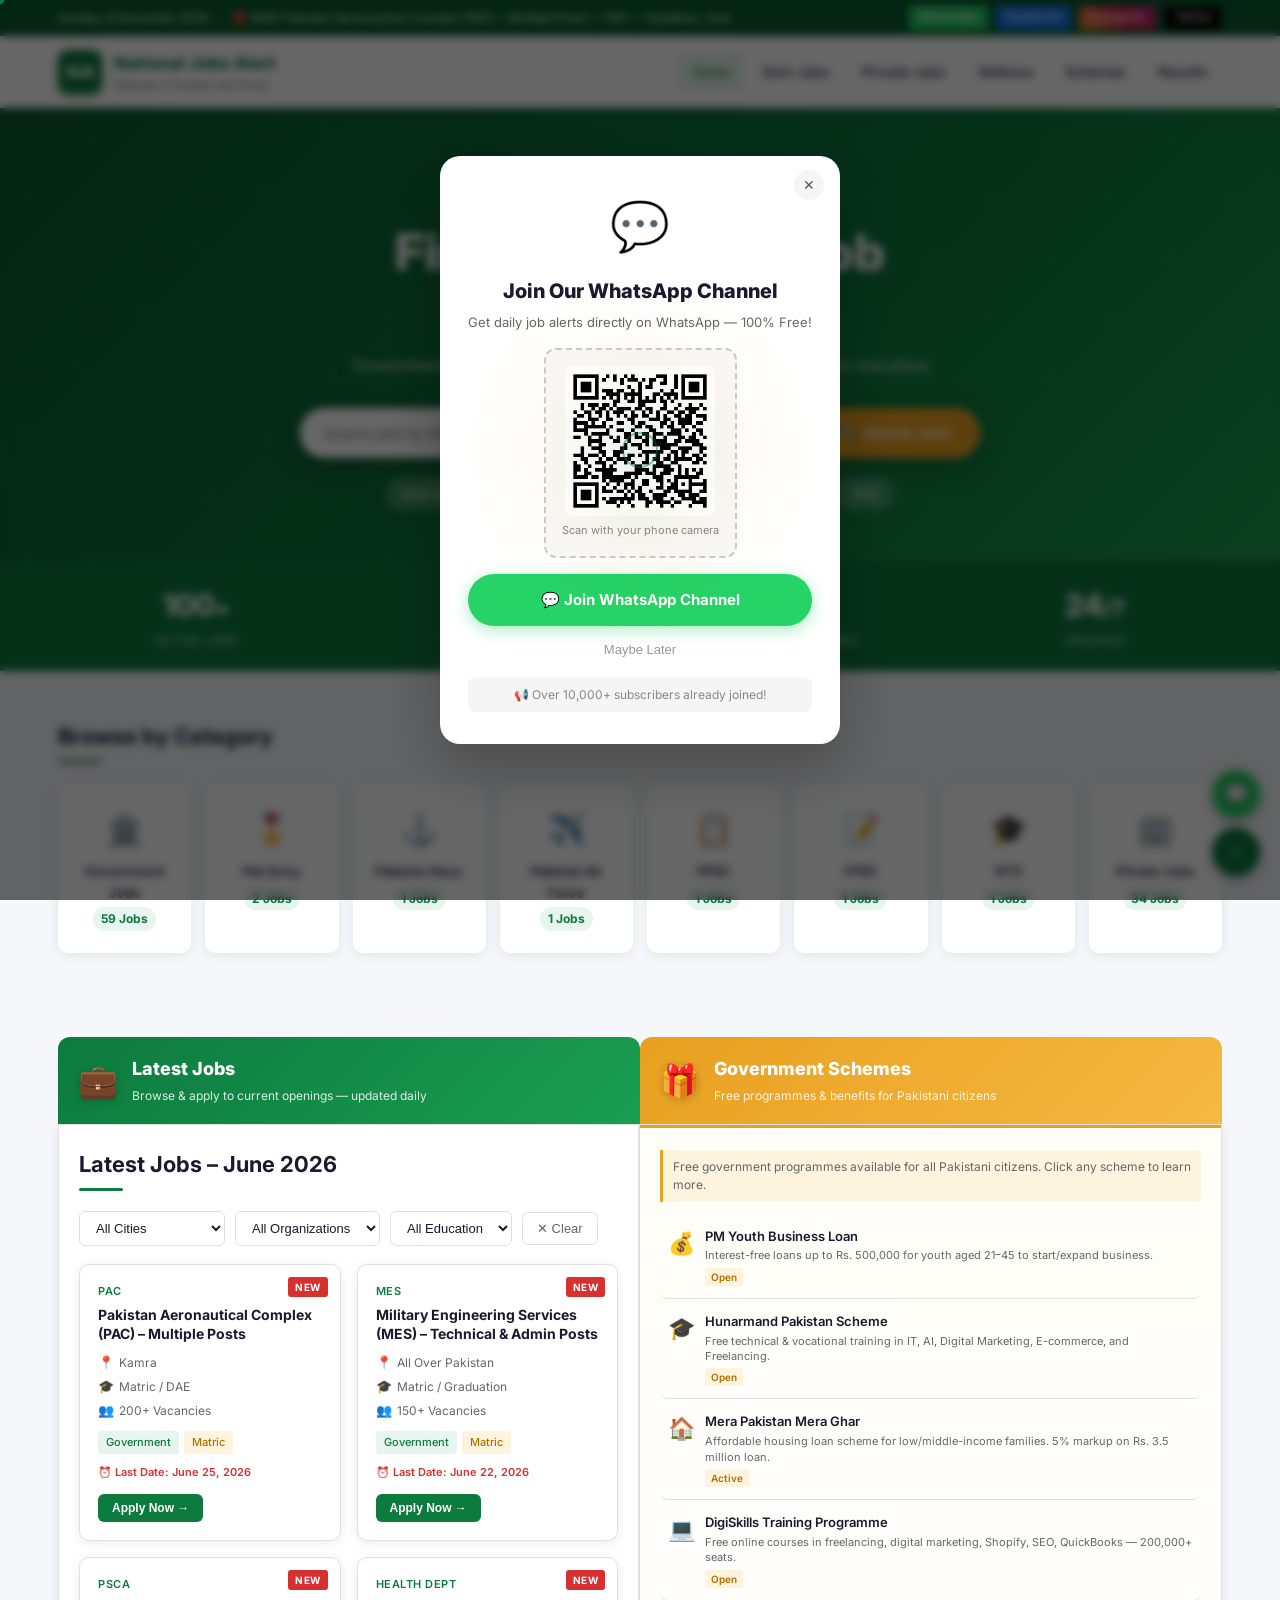
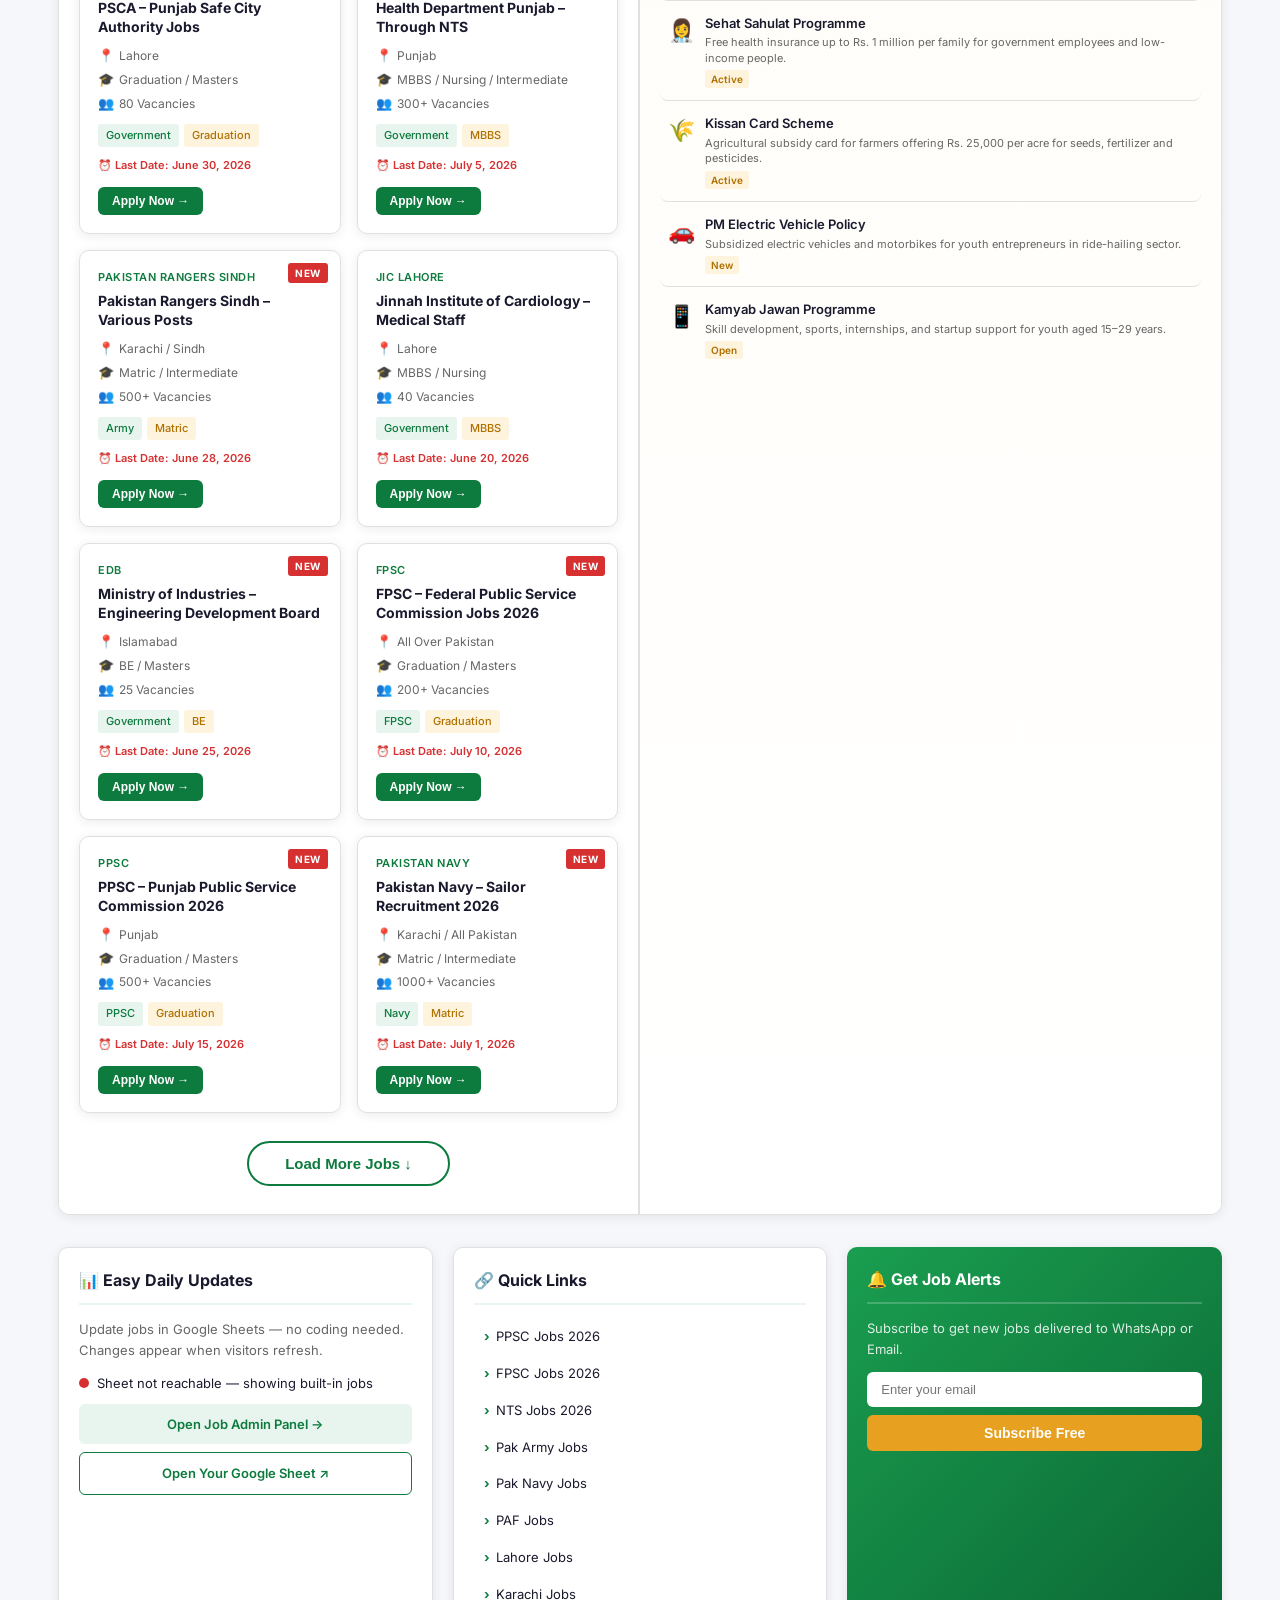
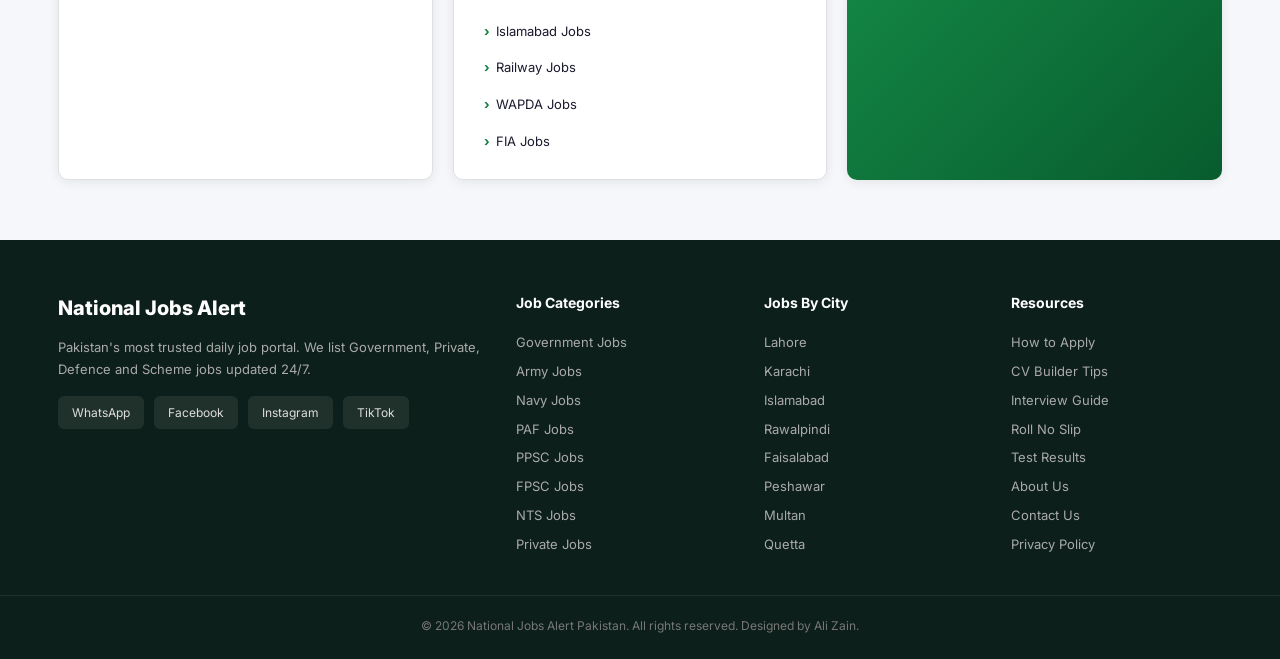
==== index.html @ c1673d66 "Add files via upload" ====
<!DOCTYPE html>
<html lang="en">
<head>
<meta charset="UTF-8">
<meta name="viewport" content="width=device-width, initial-scale=1.0">
<title>National Jobs Alert – Latest Govt & Private Jobs in Pakistan 2026</title>
<meta name="description" content="National Jobs Alert – Pakistan's trusted source for latest Government, Private, Army, Navy, PPSC, FPSC, NTS jobs updated daily.">
<link href="https://fonts.googleapis.com/css2?family=Inter:wght@300;400;500;600;700;800&family=Noto+Nastaliq+Urdu&display=swap" rel="stylesheet">
<link rel="stylesheet" href="style.css">
</head>
<body>

<!-- MOUSE TRACKING EFFECTS -->
<div class="cursor-glow" id="cursorGlow"></div>
<div class="cursor-ring" id="cursorRing"></div>
<div class="cursor-dot" id="cursorDot"></div>

<!-- WHATSAPP WELCOME POPUP (shown on every page load) -->
<div class="wa-popup-overlay" id="waPopupOverlay">
  <div class="wa-popup" id="waPopup">
    <button class="wa-popup-close" onclick="closeWaPopup()">✕</button>
    <div class="wa-popup-header">
      <div class="wa-popup-icon">💬</div>
      <h3>Join Our WhatsApp Channel</h3>
      <p>Get daily job alerts directly on WhatsApp — 100% Free!</p>
    </div>
    <div class="wa-popup-qr">
      <!-- QR code image — replace src with your actual QR code image -->
      <div class="qr-placeholder">
        <div class="qr-inner">
          <img src="your-qr-code.png" width="150" height="150" alt="WhatsApp QR Code" style="border-radius:8px;">
          <p class="qr-hint">Scan with your phone camera</p>
        </div>
      </div>
    </div>
    <div class="wa-popup-actions">
      <a href="https://whatsapp.com/channel/0029Vb8PW9dEVccDqgGfDg2w" target="_blank" rel="noopener" class="wa-join-btn">
        💬 Join WhatsApp Channel
      </a>
      <button class="wa-later-btn" onclick="closeWaPopup()">Maybe Later</button>
    </div>
    <div class="wa-popup-note">📢 Over 10,000+ subscribers already joined!</div>
  </div>
</div>

<!-- TOP BAR -->
<div class="topbar">
  <div class="container topbar-inner">
    <div class="topbar-left">
      <span id="live-date"></span>
      <span class="divider">|</span>
      <span class="ticker-wrap"><span class="ticker" id="ticker">Loading latest jobs...</span></span>
    </div>
    <div class="topbar-right">
      <a href="https://whatsapp.com/channel/0029Vb8PW9dEVccDqgGfDg2w" target="_blank" rel="noopener" class="social-btn whatsapp">WhatsApp</a>
      <a href="https://facebook.com/yourpagename" target="_blank" rel="noopener" class="social-btn facebook">Facebook</a>
      <a href="https://www.instagram.com/national_jobs_alert?igsh=cDI0bWF1amVzeXU1" target="_blank" rel="noopener" class="social-btn instagram">Instagram</a>
      <a href="https://tiktok.com/@yourusername" target="_blank" rel="noopener" class="social-btn tiktok">TikTok</a>
    </div>
  </div>
</div>

<!-- HEADER -->
<header class="header">
  <div class="container header-inner">
    <a href="index.html" class="logo">
      <div class="logo-icon">NJA</div>
      <div class="logo-text">
        <span class="logo-main">National Jobs Alert</span>
        <span class="logo-sub">Pakistan's Trusted Job Portal</span>
      </div>
    </a>
    <button class="mobile-menu-btn" id="menuToggle" aria-label="Toggle menu">&#9776;</button>
    <nav class="nav" id="mainNav">
      <a href="index.html" class="nav-link active">Home</a>
      <a href="#govt" class="nav-link" onclick="filterCat('Government');return false;">Govt Jobs</a>
      <a href="#private" class="nav-link" onclick="filterCat('Private');return false;">Private Jobs</a>
      <a href="#defense" class="nav-link" onclick="filterCat('Army');return false;">Defence</a>
      <a href="#schemes" class="nav-link">Schemes</a>
      <a href="#results" class="nav-link">Results</a>
    </nav>
  </div>
</header>

<!-- HERO SEARCH -->
<section class="hero">
  <div class="hero-bg"></div>
  <div class="hero-particles" id="heroParticles"></div>
  <div class="container hero-inner">
    <div class="hero-badge">🔴 LIVE — Jobs Updated Daily</div>
    <h1 class="hero-title">Find Your Dream Job<br><span>in Pakistan</span></h1>
    <p class="hero-subtitle">Government • Private • Army • Navy • PPSC • FPSC • NTS — All in one place</p>
    <div class="search-box">
      <input type="text" id="searchInput" placeholder="Search jobs by title, city, organization…" autocomplete="off">
      <button class="search-btn" onclick="doSearch()">🔍 Search Jobs</button>
    </div>
    <div class="quick-tags">
      <span onclick="filterTag('Government')">Govt Jobs</span>
      <span onclick="filterTag('Army')">Pak Army</span>
      <span onclick="filterTag('Navy')">Pakistan Navy</span>
      <span onclick="filterTag('PPSC')">PPSC</span>
      <span onclick="filterTag('FPSC')">FPSC</span>
      <span onclick="filterTag('NTS')">NTS</span>
    </div>
  </div>
</section>

<!-- STATS BAR -->
<div class="stats-bar">
  <div class="container stats-inner">
    <div class="stat-item">
      <span class="stat-number" data-stat-key="jobs" data-target="100">0</span><span>+</span>
      <span class="stat-label">Active Jobs</span>
    </div>
    <div class="stat-item">
      <span class="stat-number" data-stat-key="orgs" data-target="50">0</span><span>+</span>
      <span class="stat-label">Organizations</span>
    </div>
    <div class="stat-item">
      <span class="stat-number" data-stat-key="cities" data-target="35">0</span><span>+</span>
      <span class="stat-label">Cities Covered</span>
    </div>
    <div class="stat-item">
      <span class="stat-number" data-stat-key="hours" data-target="24">0</span><span>/7</span>
      <span class="stat-label">Updated</span>
    </div>
  </div>
</div>

<!-- CATEGORY QUICK-LINKS -->
<section class="categories-section">
  <div class="container">
    <h2 class="section-title">Browse by Category</h2>
    <div class="categories-grid">
      <div class="cat-card" onclick="filterCat('Government')">
        <div class="cat-icon">🏛️</div>
        <div class="cat-name">Government Jobs</div>
        <div class="cat-count" id="cnt-Government">–</div>
      </div>
      <div class="cat-card" onclick="filterCat('Army')">
        <div class="cat-icon">🎖️</div>
        <div class="cat-name">Pak Army</div>
        <div class="cat-count" id="cnt-Army">–</div>
      </div>
      <div class="cat-card" onclick="filterCat('Navy')">
        <div class="cat-icon">⚓</div>
        <div class="cat-name">Pakistan Navy</div>
        <div class="cat-count" id="cnt-Navy">–</div>
      </div>
      <div class="cat-card" onclick="filterCat('PAF')">
        <div class="cat-icon">✈️</div>
        <div class="cat-name">Pakistan Air Force</div>
        <div class="cat-count" id="cnt-PAF">–</div>
      </div>
      <div class="cat-card" onclick="filterCat('PPSC')">
        <div class="cat-icon">📋</div>
        <div class="cat-name">PPSC</div>
        <div class="cat-count" id="cnt-PPSC">–</div>
      </div>
      <div class="cat-card" onclick="filterCat('FPSC')">
        <div class="cat-icon">📝</div>
        <div class="cat-name">FPSC</div>
        <div class="cat-count" id="cnt-FPSC">–</div>
      </div>
      <div class="cat-card" onclick="filterCat('NTS')">
        <div class="cat-icon">🎓</div>
        <div class="cat-name">NTS</div>
        <div class="cat-count" id="cnt-NTS">–</div>
      </div>
      <div class="cat-card" onclick="filterCat('Private')">
        <div class="cat-icon">🏢</div>
        <div class="cat-name">Private Jobs</div>
        <div class="cat-count" id="cnt-Private">–</div>
      </div>
    </div>
  </div>
</section>

<!-- ========================================================
     MAIN TWO-COLUMN SECTION: JOBS (left) + SCHEMES (right)
     ======================================================== -->
<main class="main-content">
  <div class="container">

    <!-- SECTION LABELS ROW -->
    <div class="dual-section-header">
      <div class="dual-section-label jobs-label">
        <span class="dual-label-icon">💼</span>
        <div>
          <h2 class="dual-label-title">Latest Jobs</h2>
          <p class="dual-label-sub">Browse & apply to current openings — updated daily</p>
        </div>
      </div>
      <div class="dual-section-label schemes-label">
        <span class="dual-label-icon">🎁</span>
        <div>
          <h2 class="dual-label-title">Government Schemes</h2>
          <p class="dual-label-sub">Free programmes & benefits for Pakistani citizens</p>
        </div>
      </div>
    </div>

    <!-- TWO EQUAL HALVES: JOBS (left) + SCHEMES (right) -->
    <div class="main-grid split-layout">

      <!-- LEFT HALF: JOBS -->
      <div class="split-panel jobs-panel">
        <div class="section-header">
          <h2 class="section-title" id="jobsHeading">Latest Jobs – June 2026</h2>
          <div class="filter-row">
            <select id="filterCity" onchange="applyFilters()">
              <option value="">All Cities</option>
              <option>Lahore</option><option>Islamabad</option><option>Karachi</option>
              <option>Rawalpindi</option><option>Faisalabad</option><option>Peshawar</option>
              <option>Multan</option><option>Quetta</option><option>Sialkot</option>
              <option>All Over Pakistan</option>
            </select>
            <select id="filterOrg" onchange="applyFilters()">
              <option value="">All Organizations</option>
              <option>Government</option><option>Army</option><option>Navy</option>
              <option>PAF</option><option>PPSC</option><option>FPSC</option>
              <option>NTS</option><option>Private</option>
            </select>
            <select id="filterEdu" onchange="applyFilters()">
              <option value="">All Education</option>
              <option>Matric</option><option>Intermediate</option>
              <option>Graduation</option><option>Masters</option>
            </select>
            <button class="clear-btn" onclick="clearFilters()">✕ Clear</button>
          </div>
        </div>
        <div class="jobs-grid jobs-grid-split" id="jobsGrid"></div>
        <div class="no-results" id="noResults" style="display:none">
          <div class="no-results-icon">🔍</div>
          <h3>No jobs found</h3>
          <p>Try different keywords or clear the filters.</p>
          <button onclick="clearFilters()">Clear Filters</button>
        </div>
        <div class="load-more-wrap" id="loadMoreWrap">
          <button class="load-more-btn" onclick="loadMore()">Load More Jobs ↓</button>
        </div>
      </div>

      <!-- RIGHT HALF: SCHEMES -->
      <div class="split-panel schemes-panel" id="schemes">
        <div class="schemes-panel-inner">
          <p class="schemes-intro">Free government programmes available for all Pakistani citizens. Click any scheme to learn more.</p>
          <div class="schemes-list schemes-list-full" id="schemesList"></div>
        </div>
      </div>
    </div>

    <!-- EXTRA INFO ROW — nothing removed from original page -->
    <div class="extras-row">
      <div class="sidebar-card sheets-card">
        <h3 class="sidebar-title">📊 Easy Daily Updates</h3>
        <p class="extras-text">Update jobs in Google Sheets — no coding needed. Changes appear when visitors refresh.</p>
        <div class="sheets-status">
          <span class="status-dot" id="statusDot"></span>
          <span id="statusText">Checking connection...</span>
        </div>
        <a href="admin.html" class="sheets-btn" style="margin-bottom:8px;">Open Job Admin Panel →</a>
        <a href="https://docs.google.com/spreadsheets/d/1o7r2FVF5pvXFKKXa82yJKPZ7KyxcMCgMMtm86RR70hA/edit" class="sheets-btn" id="sheetsLink" target="_blank" rel="noopener" style="background:#fff;border:1px solid #0d7a3e;">Open Your Google Sheet ↗</a>
      </div>

      <div class="sidebar-card">
        <h3 class="sidebar-title">🔗 Quick Links</h3>
        <div class="quick-links-list">
          <a href="#" onclick="filterCat('PPSC');return false;">PPSC Jobs 2026</a>
          <a href="#" onclick="filterCat('FPSC');return false;">FPSC Jobs 2026</a>
          <a href="#" onclick="filterCat('NTS');return false;">NTS Jobs 2026</a>
          <a href="#" onclick="filterCat('Army');return false;">Pak Army Jobs</a>
          <a href="#" onclick="filterCat('Navy');return false;">Pak Navy Jobs</a>
          <a href="#" onclick="filterCat('PAF');return false;">PAF Jobs</a>
          <a href="#" onclick="filterTag('Lahore');return false;">Lahore Jobs</a>
          <a href="#" onclick="filterTag('Karachi');return false;">Karachi Jobs</a>
          <a href="#" onclick="filterTag('Islamabad');return false;">Islamabad Jobs</a>
          <a href="#" onclick="filterTag('Railway');return false;">Railway Jobs</a>
          <a href="#" onclick="filterTag('WAPDA');return false;">WAPDA Jobs</a>
          <a href="#" onclick="filterTag('FIA');return false;">FIA Jobs</a>
        </div>
      </div>

      <div class="sidebar-card alert-card">
        <h3 class="sidebar-title">🔔 Get Job Alerts</h3>
        <p class="extras-text extras-text-light">Subscribe to get new jobs delivered to WhatsApp or Email.</p>
        <input type="email" placeholder="Enter your email" class="alert-input">
        <button class="alert-btn">Subscribe Free</button>
      </div>
    </div>
  </div>
</main>

<!-- JOB DETAIL MODAL -->
<div class="modal-overlay" id="modalOverlay" onclick="closeModal()">
  <div class="modal modal-lg" id="jobModal" onclick="event.stopPropagation()">
    <button class="modal-close" onclick="closeModal()">✕</button>
    <div id="modalContent"></div>
  </div>
</div>

<!-- FOOTER -->
<footer class="footer">
  <div class="container footer-inner">
    <div class="footer-brand">
      <div class="footer-logo">National Jobs Alert</div>
      <p>Pakistan's most trusted daily job portal. We list Government, Private, Defence and Scheme jobs updated 24/7.</p>
      <div class="footer-social">
        <a href="https://whatsapp.com/channel/0029Vb8PW9dEVccDqgGfDg2w" target="_blank" rel="noopener">WhatsApp</a>
        <a href="https://facebook.com/yourpagename" target="_blank" rel="noopener">Facebook</a>
        <a href="https://www.instagram.com/national_jobs_alert?igsh=cDI0bWF1amVzeXU1" target="_blank" rel="noopener">Instagram</a>
        <a href="https://tiktok.com/@yourusername" target="_blank" rel="noopener">TikTok</a>
      </div>
    </div>
    <div class="footer-links">
      <h4>Job Categories</h4>
      <a href="#" onclick="filterCat('Government');return false;">Government Jobs</a>
      <a href="#" onclick="filterCat('Army');return false;">Army Jobs</a>
      <a href="#" onclick="filterCat('Navy');return false;">Navy Jobs</a>
      <a href="#" onclick="filterCat('PAF');return false;">PAF Jobs</a>
      <a href="#" onclick="filterCat('PPSC');return false;">PPSC Jobs</a>
      <a href="#" onclick="filterCat('FPSC');return false;">FPSC Jobs</a>
      <a href="#" onclick="filterCat('NTS');return false;">NTS Jobs</a>
      <a href="#" onclick="filterCat('Private');return false;">Private Jobs</a>
    </div>
    <div class="footer-links">
      <h4>Jobs By City</h4>
      <a href="#" onclick="filterTag('Lahore');return false;">Lahore</a>
      <a href="#" onclick="filterTag('Karachi');return false;">Karachi</a>
      <a href="#" onclick="filterTag('Islamabad');return false;">Islamabad</a>
      <a href="#" onclick="filterTag('Rawalpindi');return false;">Rawalpindi</a>
      <a href="#" onclick="filterTag('Faisalabad');return false;">Faisalabad</a>
      <a href="#" onclick="filterTag('Peshawar');return false;">Peshawar</a>
      <a href="#" onclick="filterTag('Multan');return false;">Multan</a>
      <a href="#" onclick="filterTag('Quetta');return false;">Quetta</a>
    </div>
    <div class="footer-links">
      <h4>Resources</h4>
      <a href="#">How to Apply</a>
      <a href="#">CV Builder Tips</a>
      <a href="#">Interview Guide</a>
      <a href="#">Roll No Slip</a>
      <a href="#">Test Results</a>
      <a href="#">About Us</a>
      <a href="#">Contact Us</a>
      <a href="#">Privacy Policy</a>
    </div>
  </div>
  <div class="footer-bottom">
    <div class="container">
      <p>© 2026 National Jobs Alert Pakistan. All rights reserved. Designed by Ali Zain.</p>
    </div>
  </div>
</footer>

<!-- FLOATING BUTTONS -->
<div class="floating-buttons">
  <!-- WhatsApp button now opens the popup instead of directly going to link -->
  <button class="float-btn whatsapp-float" title="Join WhatsApp Channel" onclick="openWaPopup()">💬</button>
  <button class="float-btn scroll-top" id="scrollTopBtn" onclick="window.scrollTo({top:0,behavior:'smooth'})" title="Back to top">↑</button>
</div>

<script src="script.js"></script>
</body>
</html>
---- style.css ----
/* ========================================
   National Jobs Alert — style.css
   Pakistan job portal, clean & professional
   ======================================== */

*, *::before, *::after { box-sizing: border-box; margin: 0; padding: 0; }

:root {
  --green: #0d7a3e;
  --green-dark: #085c2e;
  --green-light: #e8f5ee;
  --accent: #e8a020;
  --accent-light: #fef3dc;
  --red: #d63031;
  --text: #1a1a2e;
  --text-muted: #666;
  --border: #e0e0e0;
  --bg: #f5f7fa;
  --white: #ffffff;
  --card-shadow: 0 2px 12px rgba(0,0,0,0.08);
  --card-shadow-hover: 0 8px 30px rgba(0,0,0,0.14);
  --radius: 10px;
  --radius-sm: 6px;
}

html { scroll-behavior: smooth; }
body { font-family: 'Inter', sans-serif; color: var(--text); background: var(--bg); font-size: 15px; line-height: 1.6; }

a { text-decoration: none; color: inherit; }
img { max-width: 100%; }

.container { max-width: 1200px; margin: 0 auto; padding: 0 18px; }

/* ---- TOPBAR ---- */
.topbar { background: var(--green-dark); color: #fff; font-size: 12px; padding: 6px 0; position: sticky; top: 0; z-index: 100; }
.topbar-inner { display: flex; justify-content: space-between; align-items: center; gap: 12px; flex-wrap: wrap; }
.topbar-left { display: flex; align-items: center; gap: 10px; overflow: hidden; }
.divider { opacity: .4; }
.ticker-wrap { overflow: hidden; max-width: 500px; white-space: nowrap; }
.ticker { display: inline-block; animation: tickerMove 60s linear infinite; }
@keyframes tickerMove { 0% { transform: translateX(100%); } 100% { transform: translateX(-100%); } }
.topbar-right { display: flex; gap: 8px; }
.social-btn { padding: 2px 10px; border-radius: 3px; font-size: 11px; font-weight: 600; letter-spacing: .4px; transition: opacity .2s; }
.social-btn:hover { opacity: .8; }
.social-btn.whatsapp { background: #25d366; color: #fff; }
.social-btn.facebook { background: #1877f2; color: #fff; }
.social-btn.telegram { background: #2da5de; color: #fff; }
/* ---- NEW SOCIAL BUTTON COLORS ---- */
.social-btn.instagram { 
  background: linear-gradient(45deg, #f09433 0%, #e6683c 25%, #dc2743 50%, #cc2366 75%, #bc1888 100%); 
  color: #fff; 
}
.social-btn.tiktok { 
  background: #010101; 
  color: #fff; 
  border: 1px solid rgba(255, 255, 255, 0.2);
}

/* ---- HEADER ---- */
.header { background: var(--white); box-shadow: 0 2px 8px rgba(0,0,0,0.1); position: sticky; top: 32px; z-index: 99; }
.header-inner { display: flex; align-items: center; justify-content: space-between; padding: 14px 18px; gap: 20px; }
.logo { display: flex; align-items: center; gap: 12px; }
.logo-icon { background: var(--green); color: #fff; font-weight: 800; font-size: 15px; width: 44px; height: 44px; border-radius: 10px; display: flex; align-items: center; justify-content: center; letter-spacing: -1px; flex-shrink: 0; box-shadow: 0 3px 10px rgba(13,122,62,.35); }
.logo-main { display: block; font-weight: 800; font-size: 17px; color: var(--green); }
.logo-sub { display: block; font-size: 11px; color: var(--text-muted); }
.nav { display: flex; gap: 4px; }
.nav-link { padding: 8px 14px; border-radius: var(--radius-sm); font-size: 14px; font-weight: 500; color: var(--text); transition: all .2s; }
.nav-link:hover, .nav-link.active { background: var(--green-light); color: var(--green); }
.mobile-menu-btn { display: none; background: none; border: none; font-size: 24px; cursor: pointer; color: var(--green); padding: 4px 8px; }

/* ---- HERO ---- */
.hero { background: linear-gradient(135deg, var(--green-dark) 0%, var(--green) 60%, #1a9e50 100%); padding: 64px 0 52px; text-align: center; position: relative; overflow: hidden; }
.hero-bg { position: absolute; inset: 0; background: url("data:image/svg+xml,%3Csvg width='60' height='60' viewBox='0 0 60 60' xmlns='http://www.w3.org/2000/svg'%3E%3Cg fill='none' fill-rule='evenodd'%3E%3Cg fill='%23ffffff' fill-opacity='0.04'%3E%3Ccircle cx='30' cy='30' r='3'/%3E%3C/g%3E%3C/g%3E%3C/svg%3E"); }
.hero-inner { position: relative; z-index: 1; }
.hero-badge { display: inline-flex; align-items: center; gap: 6px; background: rgba(255,255,255,.15); color: #fff; border: 1px solid rgba(255,255,255,.3); border-radius: 20px; padding: 5px 16px; font-size: 12px; font-weight: 600; letter-spacing: .5px; margin-bottom: 20px; animation: pulse 2s ease-in-out infinite; }
@keyframes pulse { 0%,100% { box-shadow: 0 0 0 0 rgba(255,255,255,.3); } 50% { box-shadow: 0 0 0 8px rgba(255,255,255,0); } }
.hero-title { color: #fff; font-size: clamp(28px, 5vw, 50px); font-weight: 800; line-height: 1.15; margin-bottom: 14px; }
.hero-title span { color: var(--accent); }
.hero-subtitle { color: rgba(255,255,255,.85); font-size: 16px; margin-bottom: 30px; }

.search-box { display: flex; max-width: 680px; margin: 0 auto 20px; background: #fff; border-radius: 50px; overflow: hidden; box-shadow: 0 8px 32px rgba(0,0,0,.25); }
.search-box input { flex: 1; border: none; outline: none; padding: 16px 24px; font-size: 15px; color: var(--text); }
.search-btn { background: var(--accent); color: #fff; border: none; padding: 16px 28px; font-size: 15px; font-weight: 700; cursor: pointer; transition: background .2s; white-space: nowrap; }
.search-btn:hover { background: #c8880f; }

.quick-tags { display: flex; flex-wrap: wrap; justify-content: center; gap: 8px; }
.quick-tags span { background: rgba(255,255,255,.2); color: #fff; border: 1px solid rgba(255,255,255,.35); border-radius: 20px; padding: 5px 14px; font-size: 12px; font-weight: 500; cursor: pointer; transition: all .2s; }
.quick-tags span:hover { background: rgba(255,255,255,.35); }

/* ---- STATS BAR ---- */
.stats-bar { background: var(--green); padding: 20px 0; }
.stats-inner { display: flex; justify-content: space-around; flex-wrap: wrap; gap: 12px; }
.stat-item { text-align: center; color: #fff; }
.stat-number { font-size: 30px; font-weight: 800; }
.stat-item > span:nth-child(2) { font-size: 22px; font-weight: 800; }
.stat-label { display: block; font-size: 12px; opacity: .8; text-transform: uppercase; letter-spacing: .5px; margin-top: 2px; }

/* ---- CATEGORIES ---- */
.categories-section { padding: 48px 0 20px; }
.section-title { font-size: 22px; font-weight: 700; color: var(--text); margin-bottom: 20px; }
.section-title::after { content: ''; display: block; width: 44px; height: 3px; background: var(--green); margin-top: 6px; border-radius: 2px; }
.categories-grid { display: grid; grid-template-columns: repeat(auto-fill, minmax(130px, 1fr)); gap: 14px; }
.cat-card { background: var(--white); border-radius: var(--radius); padding: 20px 12px; text-align: center; cursor: pointer; box-shadow: var(--card-shadow); border: 2px solid transparent; transition: all .25s; }
.cat-card:hover { border-color: var(--green); transform: translateY(-4px); box-shadow: var(--card-shadow-hover); }
.cat-icon { font-size: 30px; margin-bottom: 8px; }
.cat-name { font-size: 13px; font-weight: 600; color: var(--text); margin-bottom: 4px; }
.cat-count { font-size: 12px; color: var(--green); font-weight: 700; background: var(--green-light); border-radius: 20px; padding: 2px 8px; display: inline-block; }

/* ---- MAIN GRID — 50/50 equal split ---- */
.main-content { padding: 36px 0 60px; }
.main-grid { display: grid; grid-template-columns: 1fr 1fr; gap: 0; align-items: stretch; }
.split-layout {
  border: 1px solid var(--border);
  border-radius: 0 0 12px 12px;
  overflow: hidden;
  box-shadow: var(--card-shadow);
  background: var(--white);
}
.split-panel {
  min-width: 0;
  padding: 22px 20px 28px;
  min-height: 520px;
}
.jobs-panel {
  border-right: 2px solid var(--border);
  background: var(--white);
}
.schemes-panel {
  background: linear-gradient(180deg, #fffdf8 0%, #fff 100%);
  border-top: 3px solid var(--accent);
}
.schemes-panel-inner { height: 100%; }
.schemes-list-full { max-height: none; }
.jobs-column { min-width: 0; }
.jobs-grid-split { grid-template-columns: 1fr; }

/* ---- EXTRAS ROW (Quick Links, Sheet, Alerts) ---- */
.extras-row {
  display: grid;
  grid-template-columns: repeat(3, 1fr);
  gap: 20px;
  margin-top: 32px;
}
.extras-text { font-size: 13px; color: #666; margin-bottom: 12px; }
.extras-text-light { color: rgba(255,255,255,.85) !important; }

/* ---- SECTION HEADER + FILTERS ---- */
.section-header { margin-bottom: 18px; }
.filter-row { display: flex; flex-wrap: wrap; gap: 10px; align-items: center; margin-top: 12px; }
.filter-row select { border: 1px solid var(--border); border-radius: var(--radius-sm); padding: 8px 12px; font-size: 13px; background: var(--white); color: var(--text); cursor: pointer; outline: none; }
.filter-row select:focus { border-color: var(--green); }
.clear-btn { background: none; border: 1px solid var(--border); border-radius: var(--radius-sm); padding: 8px 14px; font-size: 13px; cursor: pointer; color: var(--text-muted); transition: all .2s; }
.clear-btn:hover { border-color: var(--red); color: var(--red); }

/* ---- JOBS GRID ---- */
.jobs-grid { display: grid; grid-template-columns: 1fr 1fr; gap: 16px; }

.job-card { background: var(--white); border-radius: var(--radius); padding: 18px; box-shadow: var(--card-shadow); border: 1px solid var(--border); cursor: pointer; transition: all .25s; position: relative; overflow: hidden; }
.job-card::before { content: ''; position: absolute; left: 0; top: 0; bottom: 0; width: 3px; background: var(--green); transform: scaleY(0); transition: transform .25s; transform-origin: bottom; }
.job-card:hover { transform: translateY(-3px); box-shadow: var(--card-shadow-hover); border-color: var(--green); }
.job-card:hover::before { transform: scaleY(1); }
.job-card.new-badge::after { content: 'NEW'; position: absolute; top: 12px; right: 12px; background: var(--red); color: #fff; font-size: 10px; font-weight: 700; padding: 2px 7px; border-radius: 3px; letter-spacing: .4px; animation: fadeIn .4s ease; }
@keyframes fadeIn { from { opacity: 0; transform: scale(.8); } to { opacity: 1; transform: scale(1); } }

.job-org { font-size: 11px; font-weight: 600; color: var(--green); text-transform: uppercase; letter-spacing: .5px; margin-bottom: 6px; }
.job-title { font-size: 14px; font-weight: 700; color: var(--text); margin-bottom: 8px; line-height: 1.35; }
.job-meta { display: flex; flex-direction: column; gap: 3px; }
.job-meta-item { display: flex; align-items: center; gap: 5px; font-size: 12px; color: var(--text-muted); }
.job-meta-item .icon { font-size: 13px; }
.job-tags { margin-top: 10px; display: flex; flex-wrap: wrap; gap: 5px; }
.job-tag { background: var(--green-light); color: var(--green); font-size: 11px; font-weight: 500; padding: 3px 8px; border-radius: 3px; }
.job-tag.edu { background: var(--accent-light); color: #b07000; }
.job-deadline { margin-top: 10px; font-size: 11px; color: var(--red); font-weight: 600; }
.job-footer { margin-top: 12px; display: flex; justify-content: space-between; align-items: center; }
.apply-btn { background: var(--green); color: #fff; border: none; border-radius: var(--radius-sm); padding: 7px 14px; font-size: 12px; font-weight: 600; cursor: pointer; transition: background .2s; }
.apply-btn:hover { background: var(--green-dark); }

/* ---- NO RESULTS ---- */
.no-results { text-align: center; padding: 60px 20px; color: var(--text-muted); }
.no-results-icon { font-size: 48px; margin-bottom: 16px; }
.no-results h3 { font-size: 20px; color: var(--text); margin-bottom: 8px; }
.no-results button { margin-top: 16px; background: var(--green); color: #fff; border: none; padding: 10px 24px; border-radius: var(--radius-sm); cursor: pointer; font-size: 14px; }

/* ---- LOAD MORE ---- */
.load-more-wrap { text-align: center; margin-top: 28px; }
.load-more-btn { background: var(--white); border: 2px solid var(--green); color: var(--green); padding: 12px 36px; border-radius: 30px; font-size: 15px; font-weight: 600; cursor: pointer; transition: all .2s; }
.load-more-btn:hover { background: var(--green); color: #fff; }

/* ---- SIDEBAR ---- */
.sidebar { display: flex; flex-direction: column; gap: 20px; }
.sidebar-card { background: var(--white); border-radius: var(--radius); padding: 20px; box-shadow: var(--card-shadow); border: 1px solid var(--border); }
.sidebar-title { font-size: 16px; font-weight: 700; color: var(--text); margin-bottom: 14px; padding-bottom: 10px; border-bottom: 2px solid var(--green-light); }

/* ---- SCHEMES ---- */
.schemes-card { border-top: 3px solid var(--accent); }
.scheme-item { display: flex; gap: 10px; padding: 10px 0; border-bottom: 1px solid var(--border); cursor: pointer; transition: all .2s; }
.scheme-item:last-child { border-bottom: none; }
.scheme-item:hover { padding-left: 4px; }
.scheme-item:hover .scheme-title { color: var(--green); }
.scheme-icon { font-size: 22px; flex-shrink: 0; }
.scheme-title { font-size: 13px; font-weight: 600; color: var(--text); margin-bottom: 2px; }
.scheme-desc { font-size: 11px; color: var(--text-muted); line-height: 1.4; }
.scheme-badge { display: inline-block; background: var(--accent-light); color: #b07000; font-size: 10px; font-weight: 600; padding: 1px 6px; border-radius: 3px; margin-top: 3px; }

/* ---- SHEETS STATUS ---- */
.sheets-status { display: flex; align-items: center; gap: 8px; margin-bottom: 10px; font-size: 13px; }
.status-dot { width: 10px; height: 10px; border-radius: 50%; background: #aaa; }
.status-dot.connected { background: #2ecc71; animation: blink 1.5s ease-in-out infinite; }
.status-dot.error { background: var(--red); }
@keyframes blink { 0%,100% { opacity: 1; } 50% { opacity: .4; } }
.sheets-btn { display: block; background: var(--green-light); color: var(--green); text-align: center; padding: 10px; border-radius: var(--radius-sm); font-size: 13px; font-weight: 600; transition: all .2s; }
.sheets-btn:hover { background: var(--green); color: #fff; }

/* ---- QUICK LINKS ---- */
.quick-links-list { display: flex; flex-direction: column; gap: 2px; }
.quick-links-list a { padding: 7px 10px; border-radius: var(--radius-sm); font-size: 13px; color: var(--text); transition: all .2s; display: flex; align-items: center; gap: 6px; }
.quick-links-list a::before { content: '›'; color: var(--green); font-weight: 700; }
.quick-links-list a:hover { background: var(--green-light); color: var(--green); padding-left: 14px; }

/* ---- ALERT CARD ---- */
.alert-card { background: linear-gradient(135deg, #1a9e50 0%, var(--green-dark) 100%); border: none; }
.alert-card .sidebar-title { color: #fff; border-color: rgba(255,255,255,.2); }
.alert-card p { color: rgba(255,255,255,.85) !important; }
.alert-input { width: 100%; border: none; border-radius: var(--radius-sm); padding: 10px 14px; font-size: 13px; margin-bottom: 8px; outline: none; }
.alert-btn { width: 100%; background: var(--accent); color: #fff; border: none; border-radius: var(--radius-sm); padding: 10px; font-size: 14px; font-weight: 600; cursor: pointer; transition: background .2s; }
.alert-btn:hover { background: #c8880f; }

/* ---- MODAL ---- */
.modal-overlay { position: fixed; inset: 0; background: rgba(0,0,0,.55); z-index: 1000; display: none; align-items: center; justify-content: center; padding: 20px; }
.modal-overlay.open { display: flex; }
.modal { background: var(--white); border-radius: 14px; max-width: 640px; width: 100%; max-height: 90vh; overflow-y: auto; padding: 32px; position: relative; animation: modalIn .25s ease; }
.modal-lg { max-width: 820px; padding: 0; overflow: hidden; position: relative; }
.modal-lg > .modal-close {
  z-index: 10;
  color: #fff;
  background: rgba(255,255,255,.25);
  width: 34px;
  height: 34px;
  border-radius: 50%;
  display: flex;
  align-items: center;
  justify-content: center;
  font-size: 16px;
}
.modal-lg > .modal-close:hover { background: rgba(255,255,255,.4); }
.modal-lg #modalContent { padding: 28px 32px 32px; max-height: 90vh; overflow-y: auto; }
.modal-header-banner {
  background: linear-gradient(135deg, var(--green-dark) 0%, var(--green) 100%);
  color: #fff;
  padding: 24px 32px 20px;
  position: relative;
}
.modal-header-banner .modal-close { color: #fff; background: rgba(255,255,255,.2); width: 32px; height: 32px; border-radius: 50%; top: 16px; right: 16px; }
.modal-header-banner .modal-org { color: rgba(255,255,255,.9); }
.modal-header-banner .modal-title { color: #fff; margin-bottom: 8px; font-size: 20px; }
.modal-badges { display: flex; flex-wrap: wrap; gap: 8px; margin-top: 10px; }
.modal-badge { background: rgba(255,255,255,.2); border: 1px solid rgba(255,255,255,.35); color: #fff; font-size: 11px; font-weight: 600; padding: 4px 10px; border-radius: 20px; }
.modal-badge.urgent { background: var(--red); border-color: var(--red); }
.modal-facts-table {
  width: 100%;
  border-collapse: collapse;
  margin: 18px 0;
  font-size: 14px;
  border: 1px solid var(--border);
  border-radius: var(--radius-sm);
  overflow: hidden;
}
.modal-facts-table tr:nth-child(even) { background: var(--bg); }
.modal-facts-table td { padding: 11px 14px; border-bottom: 1px solid var(--border); vertical-align: top; }
.modal-facts-table tr:last-child td { border-bottom: none; }
.modal-facts-table td:first-child { font-weight: 700; color: var(--green); width: 38%; background: var(--green-light); }
.modal-facts-table td:last-child { color: var(--text); font-weight: 500; }
.modal-block {
  background: var(--bg);
  border-left: 4px solid var(--green);
  border-radius: 0 var(--radius-sm) var(--radius-sm) 0;
  padding: 16px 18px;
  margin: 16px 0;
}
.modal-block h4 { font-size: 14px; font-weight: 700; color: var(--text); margin-bottom: 10px; text-transform: none; letter-spacing: 0; }
.modal-block p, .modal-block li { font-size: 14px; color: #444; line-height: 1.75; }
.modal-block ul { margin: 0; padding-left: 18px; }
.modal-block ul li { margin-bottom: 6px; }
.modal-wa-cta {
  display: flex; align-items: center; justify-content: space-between; gap: 12px; flex-wrap: wrap;
  background: #e8fff0; border: 1px solid #25d366; border-radius: var(--radius-sm);
  padding: 14px 18px; margin: 18px 0;
}
.modal-wa-cta p { font-size: 13px; color: #1a5c32; margin: 0; font-weight: 500; }
.modal-wa-btn {
  background: #25d366; color: #fff; padding: 10px 18px; border-radius: 30px;
  font-size: 13px; font-weight: 700; white-space: nowrap; transition: transform .2s;
}
.modal-wa-btn:hover { transform: scale(1.03); }
.modal-ad-section {
  margin-top: 24px;
  padding-top: 20px;
  border-top: 2px dashed var(--border);
}
.modal-ad-section h4 {
  font-size: 15px; font-weight: 800; color: var(--text);
  margin-bottom: 14px; text-transform: none; letter-spacing: 0;
  display: flex; align-items: center; gap: 8px;
}
.modal-ad-section h4::before { content: '📄'; }
.modal-ad-image {
  width: 100%;
  border-radius: var(--radius);
  border: 1px solid var(--border);
  box-shadow: var(--card-shadow);
  display: block;
}
.modal-ad-placeholder {
  background: linear-gradient(135deg, #f8f9fb 0%, #eef1f5 100%);
  border: 2px dashed #c5ccd6;
  border-radius: var(--radius);
  padding: 48px 24px;
  text-align: center;
  color: var(--text-muted);
}
.modal-ad-placeholder-icon { font-size: 40px; margin-bottom: 12px; opacity: .6; }
.modal-ad-placeholder p { font-size: 13px; line-height: 1.6; max-width: 420px; margin: 0 auto; }
.modal-actions { display: flex; flex-wrap: wrap; gap: 12px; margin-top: 20px; padding-top: 4px; }
@keyframes modalIn { from { transform: scale(.92); opacity: 0; } to { transform: scale(1); opacity: 1; } }
.modal-close { position: absolute; top: 14px; right: 16px; background: none; border: none; font-size: 20px; cursor: pointer; color: var(--text-muted); line-height: 1; }
.modal-org { font-size: 12px; font-weight: 700; color: var(--green); text-transform: uppercase; letter-spacing: .6px; }
.modal-title { font-size: 22px; font-weight: 800; color: var(--text); margin: 6px 0 16px; }
.modal-section { margin-bottom: 16px; }
.modal-section h4 { font-size: 13px; font-weight: 700; text-transform: uppercase; letter-spacing: .4px; color: var(--text-muted); margin-bottom: 8px; }
.modal-detail-grid { display: grid; grid-template-columns: 1fr 1fr; gap: 10px; }
.modal-detail { background: var(--bg); border-radius: var(--radius-sm); padding: 10px 14px; }
.modal-detail-label { font-size: 11px; color: var(--text-muted); }
.modal-detail-val { font-size: 14px; font-weight: 600; color: var(--text); margin-top: 2px; }
.modal-desc { font-size: 14px; color: #444; line-height: 1.7; }
.modal-apply-btn { display: inline-block; background: var(--green); color: #fff; border-radius: 8px; padding: 13px 32px; font-size: 15px; font-weight: 700; margin-top: 20px; transition: background .2s; }
.modal-apply-btn:hover { background: var(--green-dark); }

/* ---- FOOTER ---- */
.footer { background: #0d1f1a; color: #ddd; padding: 52px 0 24px; }
.footer-inner { display: grid; grid-template-columns: 2fr 1fr 1fr 1fr; gap: 36px; }
.footer-logo { font-size: 20px; font-weight: 800; color: #fff; margin-bottom: 12px; }
.footer-brand p { font-size: 13px; line-height: 1.7; color: #aaa; margin-bottom: 16px; }
.footer-social { display: flex; gap: 10px; flex-wrap: wrap; }
.footer-social a { background: rgba(255,255,255,.08); color: #ddd; padding: 7px 14px; border-radius: var(--radius-sm); font-size: 12px; transition: all .2s; }
.footer-social a:hover { background: var(--green); color: #fff; }
.footer-links h4 { font-size: 14px; font-weight: 700; color: #fff; margin-bottom: 14px; }
.footer-links a { display: block; font-size: 13px; color: #aaa; padding: 4px 0; transition: color .2s; }
.footer-links a:hover { color: #4ade80; }
.footer-bottom { border-top: 1px solid rgba(255,255,255,.08); margin-top: 36px; padding-top: 20px; text-align: center; font-size: 12px; color: #777; }

/* ---- FLOATING BUTTONS ---- */
.floating-buttons { position: fixed; bottom: 24px; right: 20px; display: flex; flex-direction: column; gap: 10px; z-index: 200; }
.float-btn { width: 48px; height: 48px; border-radius: 50%; display: flex; align-items: center; justify-content: center; font-size: 20px; cursor: pointer; box-shadow: 0 4px 14px rgba(0,0,0,.25); border: none; transition: all .2s; text-decoration: none; }
.float-btn:hover { transform: scale(1.1); }
.whatsapp-float { background: #25d366; color: #fff; }
.scroll-top { background: var(--green); color: #fff; opacity: 0; pointer-events: none; transition: opacity .3s, transform .2s; }
.scroll-top.visible { opacity: 1; pointer-events: auto; }

/* ---- RESPONSIVE ---- */
@media (max-width: 960px) {
  .main-grid, .split-layout { grid-template-columns: 1fr; }
  .jobs-panel { border-right: none; border-bottom: 2px solid var(--border); }
  .split-panel { min-height: auto; }
  .extras-row { grid-template-columns: 1fr; }
  .sidebar { order: -1; }
  .footer-inner { grid-template-columns: 1fr 1fr; }
  .dual-section-header { grid-template-columns: 1fr; gap: 6px; }
  .modal-facts-table td:first-child { width: 42%; }
}
@media (max-width: 720px) {
  .jobs-grid { grid-template-columns: 1fr; }
  .nav { display: none; flex-direction: column; position: absolute; top: 100%; left: 0; right: 0; background: #fff; box-shadow: 0 8px 20px rgba(0,0,0,.12); padding: 12px; }
  .nav.open { display: flex; }
  .header-inner { position: relative; }
  .mobile-menu-btn { display: block; }
  .hero { padding: 40px 0 36px; }
  .hero-title { font-size: 26px; }
  .search-box { border-radius: 12px; flex-direction: column; }
  .search-btn { border-radius: 0 0 12px 12px; }
  .footer-inner { grid-template-columns: 1fr; }
  .topbar-right { display: none; }
}

/* ---- LOADING SKELETON ---- */
.skeleton { background: linear-gradient(90deg, #eee 25%, #f5f5f5 50%, #eee 75%); background-size: 200% 100%; animation: shimmer 1.4s infinite; border-radius: var(--radius-sm); }
@keyframes shimmer { 0% { background-position: 200% 0; } 100% { background-position: -200% 0; } }

/* ========================================
   ADDITIONS — smooth effects, mouse glow,
   dual-section layout, WhatsApp popup
   ======================================== */

/* ---- SMOOTH PAGE TRANSITIONS ---- */
* { transition-timing-function: cubic-bezier(0.4, 0, 0.2, 1); }
body { overflow-x: hidden; }

/* ---- MOUSE TRACKING EFFECTS ---- */
.cursor-glow {
  position: fixed;
  width: 380px; height: 380px;
  border-radius: 50%;
  background: radial-gradient(circle, rgba(13,122,62,0.09) 0%, rgba(232,160,32,0.04) 35%, transparent 68%);
  pointer-events: none;
  z-index: 9998;
  transform: translate(-50%, -50%);
  will-change: left, top;
  mix-blend-mode: multiply;
}
.cursor-ring {
  position: fixed;
  width: 36px; height: 36px;
  border: 2px solid rgba(13,122,62,0.45);
  border-radius: 50%;
  pointer-events: none;
  z-index: 9999;
  transform: translate(-50%, -50%);
  will-change: left, top;
  transition: width 0.2s, height 0.2s, border-color 0.2s;
}
.cursor-ring.hovering { width: 52px; height: 52px; border-color: rgba(232,160,32,0.7); }
.cursor-dot {
  position: fixed;
  width: 8px; height: 8px;
  background: var(--green);
  border-radius: 50%;
  pointer-events: none;
  z-index: 10000;
  transform: translate(-50%, -50%);
  will-change: left, top;
  box-shadow: 0 0 12px rgba(13,122,62,0.5);
}
@media (pointer: coarse) {
  .cursor-glow, .cursor-ring, .cursor-dot { display: none; }
}

/* ---- HERO FLOATING PARTICLES ---- */
.hero-particles { position: absolute; inset: 0; overflow: hidden; pointer-events: none; }
.hero-particle {
  position: absolute;
  width: 6px; height: 6px;
  border-radius: 50%;
  background: rgba(255,255,255,0.15);
  animation: floatUp linear infinite;
}
@keyframes floatUp {
  0%   { transform: translateY(100%) scale(0); opacity: 0; }
  10%  { opacity: 1; }
  90%  { opacity: 0.6; }
  100% { transform: translateY(-120px) scale(1.5); opacity: 0; }
}

/* ---- CARD FLOAT-IN ANIMATION ON SCROLL ---- */
.job-card, .cat-card, .sidebar-card {
  animation: cardSlideIn 0.4s ease both;
}
@keyframes cardSlideIn {
  from { opacity: 0; transform: translateY(18px); }
  to   { opacity: 1; transform: translateY(0); }
}
.job-card:nth-child(1)  { animation-delay: 0.05s; }
.job-card:nth-child(2)  { animation-delay: 0.10s; }
.job-card:nth-child(3)  { animation-delay: 0.15s; }
.job-card:nth-child(4)  { animation-delay: 0.20s; }
.job-card:nth-child(5)  { animation-delay: 0.25s; }
.job-card:nth-child(6)  { animation-delay: 0.30s; }
.job-card:nth-child(7)  { animation-delay: 0.35s; }
.job-card:nth-child(8)  { animation-delay: 0.40s; }
.job-card:nth-child(9)  { animation-delay: 0.45s; }
.job-card:nth-child(10) { animation-delay: 0.50s; }

/* ---- JOB CARD — enhanced hover float ---- */
.job-card {
  transition: transform 0.3s cubic-bezier(0.34,1.56,0.64,1),
              box-shadow 0.3s ease,
              border-color 0.3s ease;
}
.job-card:hover {
  transform: translateY(-6px) scale(1.012);
  box-shadow: 0 16px 40px rgba(13,122,62,0.15);
}

/* ---- CAT CARDS — smoother float ---- */
.cat-card {
  transition: transform 0.3s cubic-bezier(0.34,1.56,0.64,1),
              box-shadow 0.3s ease,
              border-color 0.3s ease;
}
.cat-card:hover {
  transform: translateY(-8px) scale(1.04);
  box-shadow: 0 12px 32px rgba(13,122,62,0.2);
}

/* ---- DUAL SECTION HEADER ROW — 50/50 ---- */
.dual-section-header {
  display: grid;
  grid-template-columns: 1fr 1fr;
  gap: 0;
  margin-bottom: 0;
  padding: 28px 0 0;
}
.dual-section-label {
  display: flex;
  align-items: center;
  gap: 14px;
  padding: 18px 20px;
  border-radius: 12px 12px 0 0;
  border-bottom: none;
}
.jobs-label {
  background: linear-gradient(135deg, #0d7a3e 0%, #1a9e50 100%);
  color: #fff;
}
.schemes-label {
  background: linear-gradient(135deg, #e8a020 0%, #f5b942 100%);
  color: #fff;
}
.dual-label-icon {
  font-size: 32px;
  filter: drop-shadow(0 2px 4px rgba(0,0,0,0.2));
}
.dual-label-title {
  font-size: 18px;
  font-weight: 800;
  color: #fff;
  margin: 0 0 2px;
}
.dual-label-title::after { display: none; } /* remove the green underline bar */
.dual-label-sub {
  font-size: 12px;
  color: rgba(255,255,255,0.85);
  margin: 0;
}

/* ---- SCHEMES INTRO TEXT ---- */
.schemes-intro {
  font-size: 12px;
  color: var(--text-muted);
  margin-bottom: 14px;
  line-height: 1.5;
  border-left: 3px solid var(--accent);
  padding-left: 10px;
  background: var(--accent-light);
  padding: 8px 10px;
  border-radius: 0 6px 6px 0;
}

/* ---- SCHEME ITEMS — improved ---- */
.scheme-item {
  transition: all 0.25s cubic-bezier(0.34,1.3,0.64,1);
  border-radius: 8px;
  padding: 10px 8px;
  margin: 2px 0;
  border-bottom: 1px solid var(--border);
}
.scheme-item:last-child { border-bottom: none; }
.scheme-item:hover {
  background: var(--green-light);
  padding-left: 14px;
  border-color: transparent;
}
.scheme-item:hover .scheme-title { color: var(--green); }

/* ---- WHATSAPP POPUP ---- */
.wa-popup-overlay {
  position: fixed;
  inset: 0;
  background: rgba(0,0,0,0.6);
  z-index: 2000;
  display: flex;
  align-items: center;
  justify-content: center;
  padding: 20px;
  backdrop-filter: blur(4px);
  animation: fadeInOverlay 0.3s ease;
}
@keyframes fadeInOverlay { from { opacity: 0; } to { opacity: 1; } }
.wa-popup-overlay.hidden { display: none; }

.wa-popup {
  background: #fff;
  border-radius: 20px;
  max-width: 400px;
  width: 100%;
  padding: 32px 28px;
  position: relative;
  box-shadow: 0 24px 60px rgba(0,0,0,0.25);
  animation: popupBounceIn 0.5s cubic-bezier(0.34,1.56,0.64,1);
  text-align: center;
}
@keyframes popupBounceIn {
  from { transform: scale(0.7) translateY(40px); opacity: 0; }
  to   { transform: scale(1) translateY(0); opacity: 1; }
}

.wa-popup-close {
  position: absolute;
  top: 14px; right: 16px;
  background: #f5f5f5;
  border: none;
  width: 30px; height: 30px;
  border-radius: 50%;
  font-size: 14px;
  cursor: pointer;
  color: #555;
  display: flex; align-items: center; justify-content: center;
  transition: background 0.2s;
}
.wa-popup-close:hover { background: #e0e0e0; }

.wa-popup-header { margin-bottom: 16px; }
.wa-popup-icon { font-size: 48px; margin-bottom: 10px; animation: iconBounce 1s ease infinite alternate; }
@keyframes iconBounce { from { transform: translateY(0); } to { transform: translateY(-6px); } }
.wa-popup-header h3 { font-size: 20px; font-weight: 800; color: #1a1a2e; margin-bottom: 6px; }
.wa-popup-header p { font-size: 13px; color: #666; line-height: 1.5; }

.wa-popup-qr { margin: 16px 0; }
.qr-placeholder {
  display: inline-flex;
  flex-direction: column;
  align-items: center;
  gap: 8px;
  background: #f9f9f9;
  border: 2px dashed #ccc;
  border-radius: 12px;
  padding: 16px;
}
.qr-inner { display: flex; flex-direction: column; align-items: center; gap: 6px; }
.qr-hint { font-size: 11px; color: #888; }

.wa-popup-actions { display: flex; flex-direction: column; gap: 10px; margin-top: 4px; }
.wa-join-btn {
  display: block;
  background: #25d366;
  color: #fff;
  padding: 14px 20px;
  border-radius: 50px;
  font-size: 15px;
  font-weight: 700;
  text-decoration: none;
  transition: all 0.25s cubic-bezier(0.34,1.56,0.64,1);
  box-shadow: 0 4px 16px rgba(37,211,102,0.4);
}
.wa-join-btn:hover { transform: scale(1.04); box-shadow: 0 8px 24px rgba(37,211,102,0.5); }

.wa-later-btn {
  background: none;
  border: none;
  color: #999;
  font-size: 13px;
  cursor: pointer;
  padding: 6px;
  transition: color 0.2s;
}
.wa-later-btn:hover { color: #555; }

.wa-popup-note {
  margin-top: 14px;
  font-size: 12px;
  color: #888;
  background: #f5f5f5;
  border-radius: 8px;
  padding: 8px 12px;
}

/* ---- FLOAT BUTTON — pulse animation ---- */
.whatsapp-float {
  animation: waPulse 2.5s ease-in-out infinite;
}
@keyframes waPulse {
  0%, 100% { box-shadow: 0 4px 14px rgba(37,211,102,0.4); }
  50%       { box-shadow: 0 4px 28px rgba(37,211,102,0.75), 0 0 0 8px rgba(37,211,102,0.1); }
}


/* ---- RESPONSIVE FOR DUAL HEADER ---- */
@media (max-width: 960px) {
  .dual-section-label { border-radius: 12px 12px 0 0; }
  .schemes-label { border-radius: 12px 12px 0 0; margin-top: 0; }
}
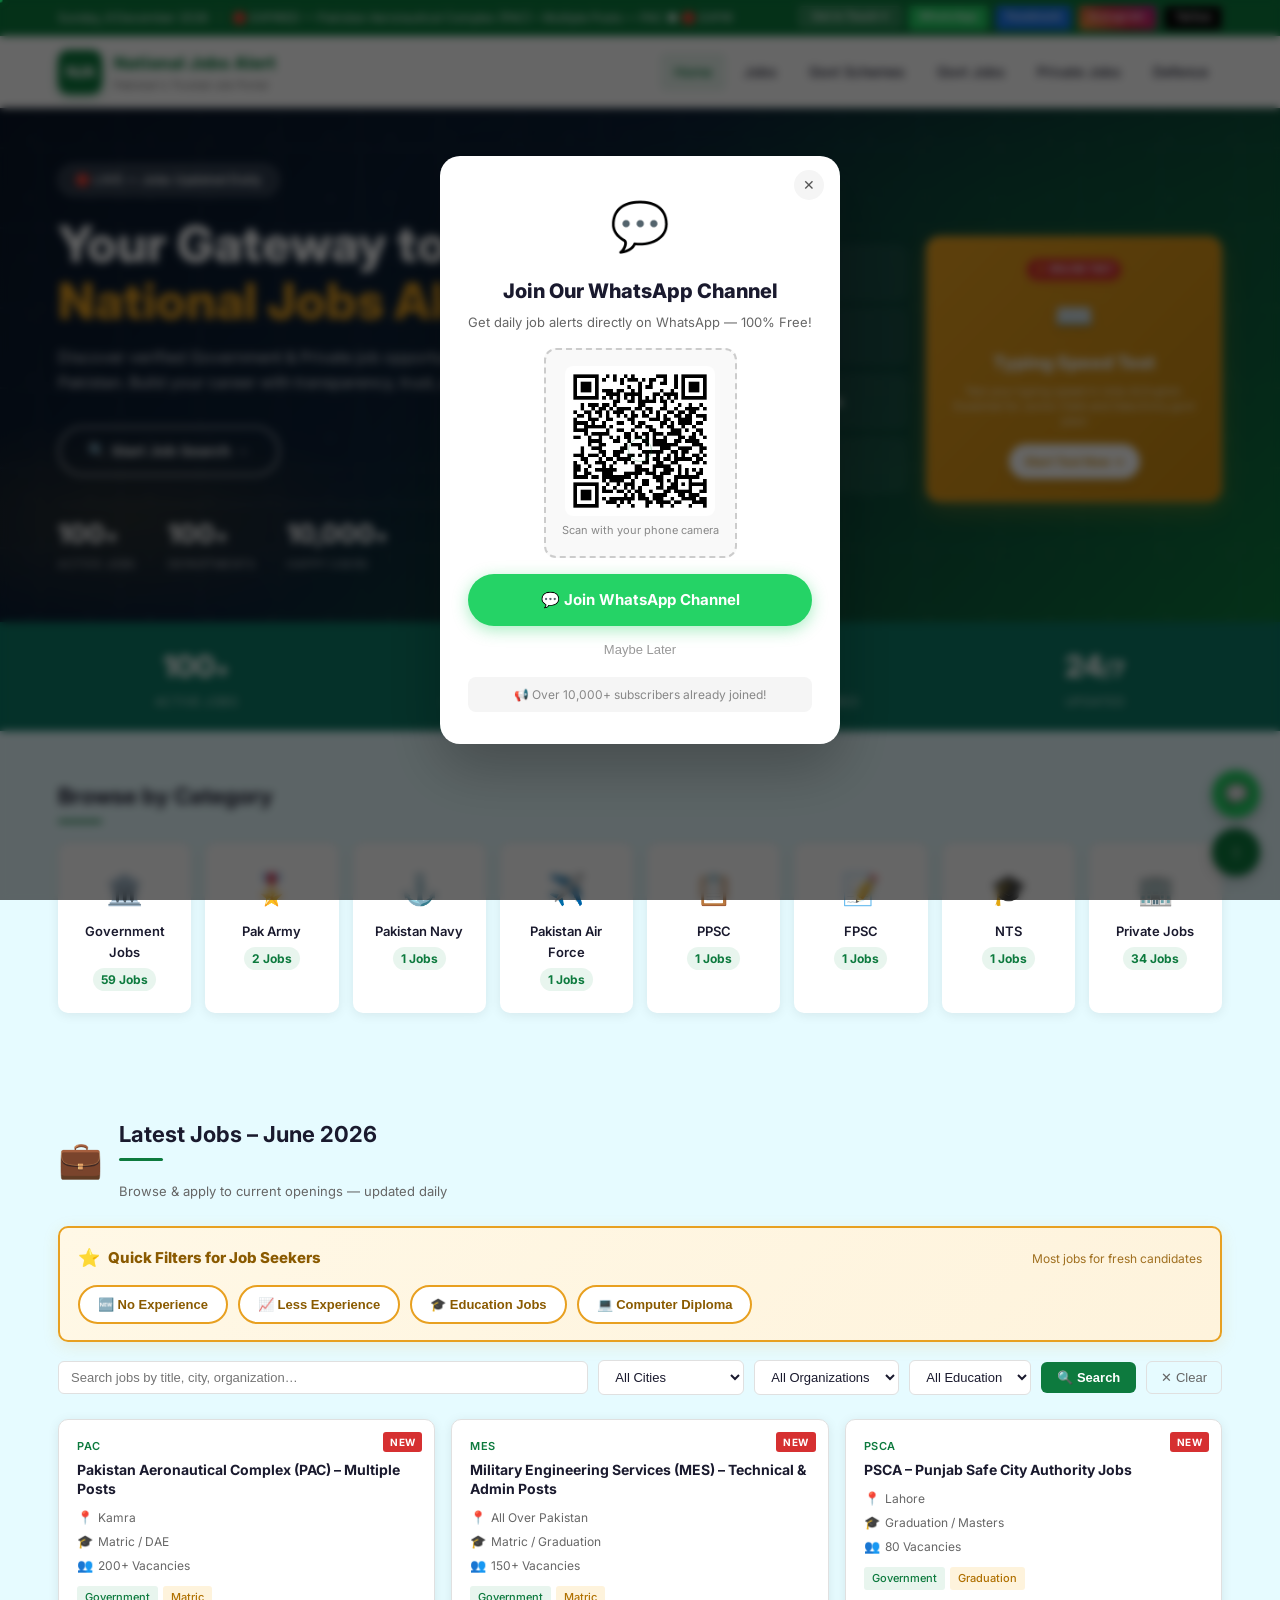
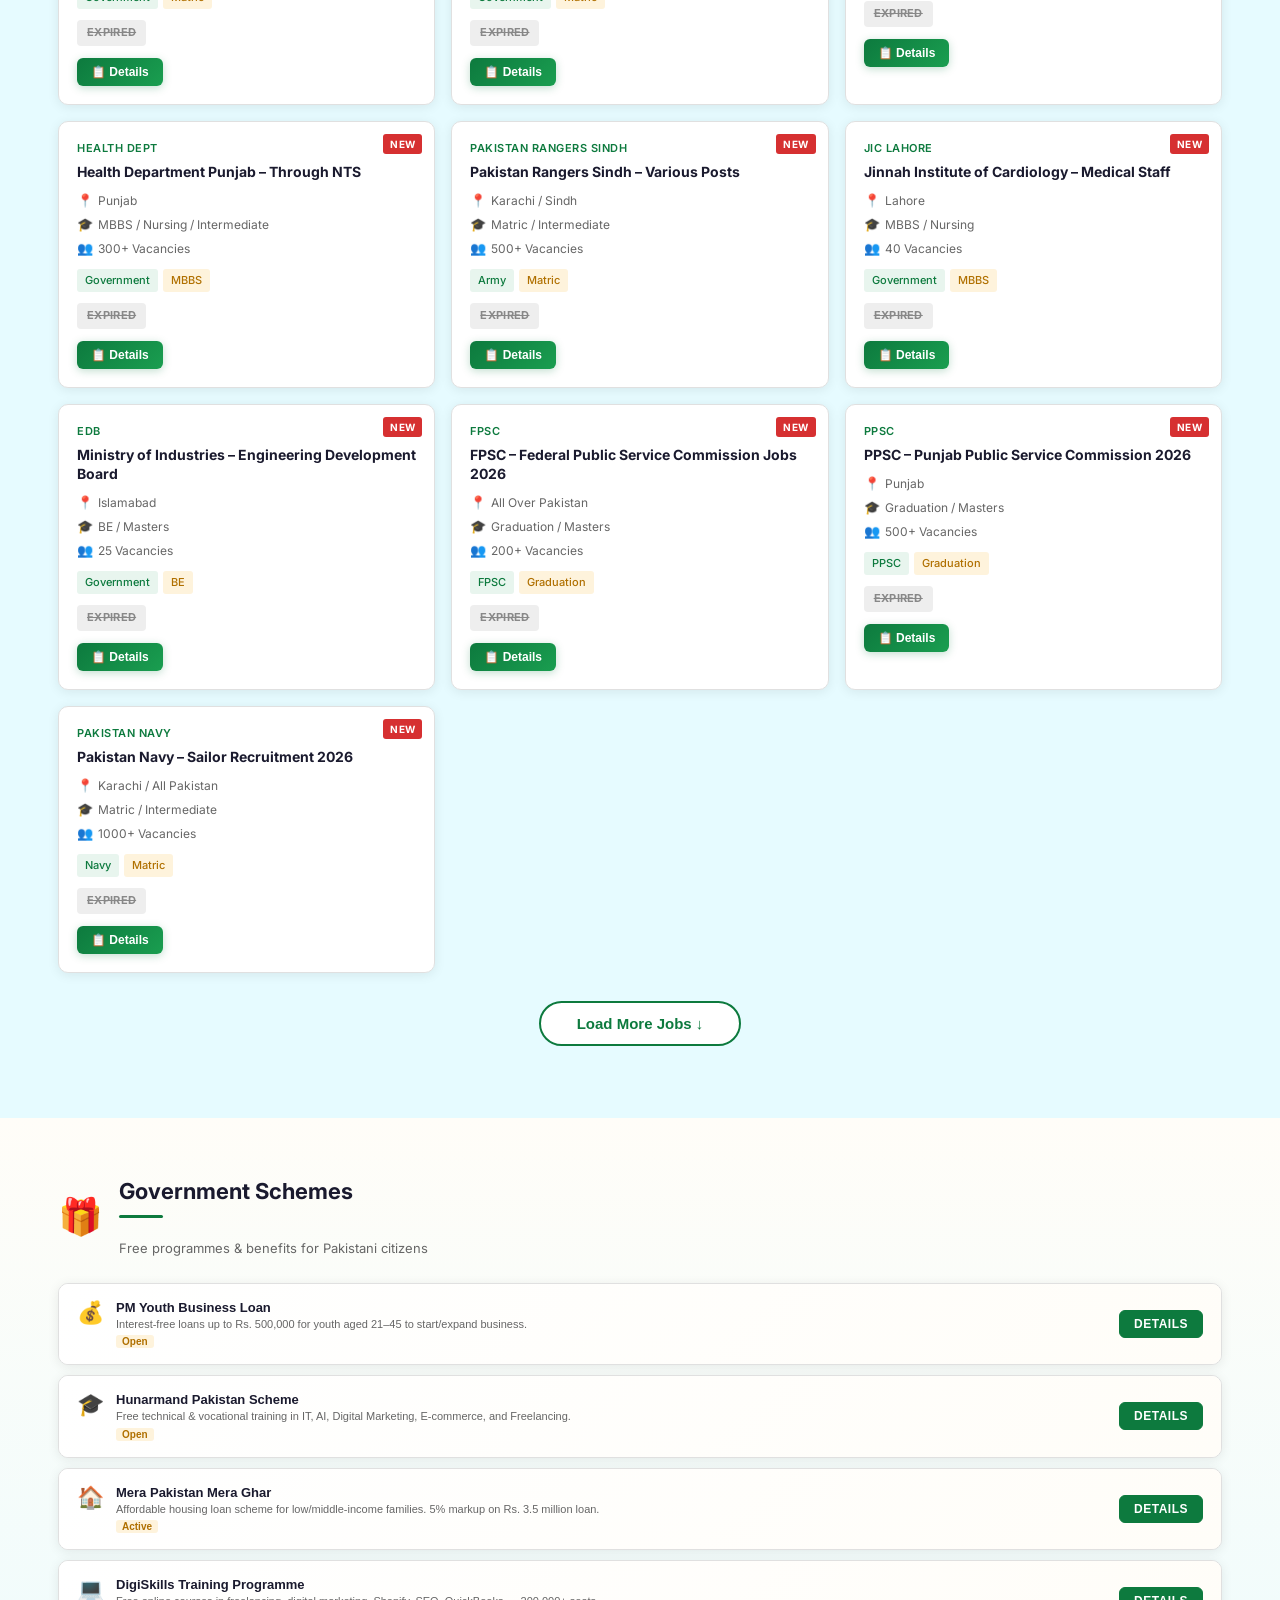
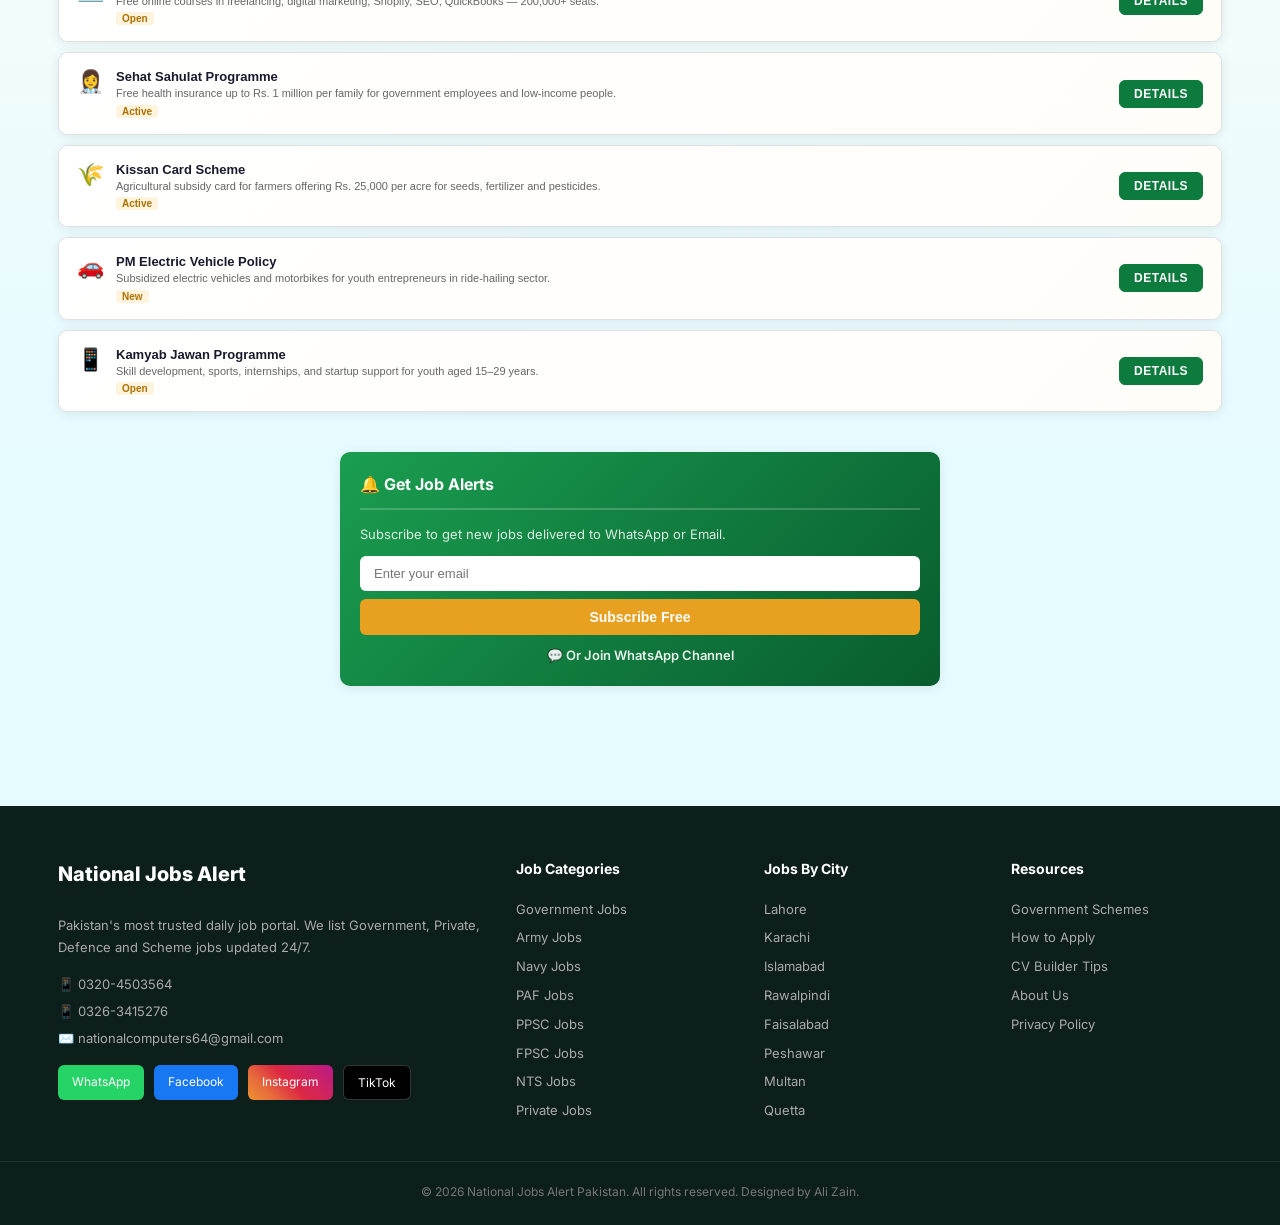
==== commit 09f63571: "Add files via upload" ====
--- a/index.html
+++ b/index.html
@@ -5,7 +5,7 @@
 <meta name="viewport" content="width=device-width, initial-scale=1.0">
 <title>National Jobs Alert – Latest Govt & Private Jobs in Pakistan 2026</title>
 <meta name="description" content="National Jobs Alert – Pakistan's trusted source for latest Government, Private, Army, Navy, PPSC, FPSC, NTS jobs updated daily.">
-<link href="https://fonts.googleapis.com/css2?family=Inter:wght@300;400;500;600;700;800&family=Noto+Nastaliq+Urdu&display=swap" rel="stylesheet">
+<link href="https://fonts.googleapis.com/css2?family=Inter:wght@300;400;500;600;700;800&family=Noto+Nastaliq+Urdu:wght@400;700&display=swap" rel="stylesheet">
 <link rel="stylesheet" href="style.css">
 </head>
 <body>
@@ -15,8 +15,8 @@
 <div class="cursor-ring" id="cursorRing"></div>
 <div class="cursor-dot" id="cursorDot"></div>
 
-<!-- WHATSAPP WELCOME POPUP (shown on every page load) -->
-<div class="wa-popup-overlay" id="waPopupOverlay">
+<!-- WHATSAPP WELCOME POPUP -->
+<div class="wa-popup-overlay hidden" id="waPopupOverlay">
   <div class="wa-popup" id="waPopup">
     <button class="wa-popup-close" onclick="closeWaPopup()">✕</button>
     <div class="wa-popup-header">
@@ -25,7 +25,6 @@
       <p>Get daily job alerts directly on WhatsApp — 100% Free!</p>
     </div>
     <div class="wa-popup-qr">
-      <!-- QR code image — replace src with your actual QR code image -->
       <div class="qr-placeholder">
         <div class="qr-inner">
           <img src="your-qr-code.png" width="150" height="150" alt="WhatsApp QR Code" style="border-radius:8px;">
@@ -52,6 +51,23 @@
       <span class="ticker-wrap"><span class="ticker" id="ticker">Loading latest jobs...</span></span>
     </div>
     <div class="topbar-right">
+      <div class="get-in-touch">
+        <button class="get-in-touch-btn" id="getInTouchBtn" aria-expanded="false">Get in Touch ▾</button>
+        <div class="get-in-touch-dropdown" id="getInTouchDropdown">
+          <a href="https://wa.me/923204503564" target="_blank" rel="noopener" class="contact-item">
+            <span class="contact-icon wa">📱</span>
+            <span>0320-4503564</span>
+          </a>
+          <a href="https://wa.me/923263415276" target="_blank" rel="noopener" class="contact-item">
+            <span class="contact-icon wa">📱</span>
+            <span>0326-3415276</span>
+          </a>
+          <a href="mailto:nationalcomputers64@gmail.com" class="contact-item">
+            <span class="contact-icon email">✉️</span>
+            <span>nationalcomputers64@gmail.com</span>
+          </a>
+        </div>
+      </div>
       <a href="https://whatsapp.com/channel/0029Vb8PW9dEVccDqgGfDg2w" target="_blank" rel="noopener" class="social-btn whatsapp">WhatsApp</a>
       <a href="https://facebook.com/yourpagename" target="_blank" rel="noopener" class="social-btn facebook">Facebook</a>
       <a href="https://www.instagram.com/national_jobs_alert?igsh=cDI0bWF1amVzeXU1" target="_blank" rel="noopener" class="social-btn instagram">Instagram</a>
@@ -64,7 +80,8 @@
 <header class="header">
   <div class="container header-inner">
     <a href="index.html" class="logo">
-      <div class="logo-icon">NJA</div>
+      <img src="png or logos/logo.png" alt="National Jobs Alert" class="logo-img" onerror="this.style.display='none';this.nextElementSibling.style.display='flex'">
+      <div class="logo-icon" style="display:none">NJA</div>
       <div class="logo-text">
         <span class="logo-main">National Jobs Alert</span>
         <span class="logo-sub">Pakistan's Trusted Job Portal</span>
@@ -73,34 +90,72 @@
     <button class="mobile-menu-btn" id="menuToggle" aria-label="Toggle menu">&#9776;</button>
     <nav class="nav" id="mainNav">
       <a href="index.html" class="nav-link active">Home</a>
+      <a href="#jobs-section" class="nav-link">Jobs</a>
+      <a href="#schemes" class="nav-link">Govt Schemes</a>
       <a href="#govt" class="nav-link" onclick="filterCat('Government');return false;">Govt Jobs</a>
       <a href="#private" class="nav-link" onclick="filterCat('Private');return false;">Private Jobs</a>
       <a href="#defense" class="nav-link" onclick="filterCat('Army');return false;">Defence</a>
-      <a href="#schemes" class="nav-link">Schemes</a>
-      <a href="#results" class="nav-link">Results</a>
     </nav>
   </div>
 </header>
 
-<!-- HERO SEARCH -->
-<section class="hero">
+<!-- HERO — reference-style split layout -->
+<section class="hero hero-split">
   <div class="hero-bg"></div>
+  <div class="hero-shapes"></div>
   <div class="hero-particles" id="heroParticles"></div>
-  <div class="container hero-inner">
-    <div class="hero-badge">🔴 LIVE — Jobs Updated Daily</div>
-    <h1 class="hero-title">Find Your Dream Job<br><span>in Pakistan</span></h1>
-    <p class="hero-subtitle">Government • Private • Army • Navy • PPSC • FPSC • NTS — All in one place</p>
-    <div class="search-box">
-      <input type="text" id="searchInput" placeholder="Search jobs by title, city, organization…" autocomplete="off">
-      <button class="search-btn" onclick="doSearch()">🔍 Search Jobs</button>
-    </div>
-    <div class="quick-tags">
-      <span onclick="filterTag('Government')">Govt Jobs</span>
-      <span onclick="filterTag('Army')">Pak Army</span>
-      <span onclick="filterTag('Navy')">Pakistan Navy</span>
-      <span onclick="filterTag('PPSC')">PPSC</span>
-      <span onclick="filterTag('FPSC')">FPSC</span>
-      <span onclick="filterTag('NTS')">NTS</span>
+  <div class="container hero-split-inner">
+    <div class="hero-left">
+      <div class="hero-badge">🔴 LIVE — Jobs Updated Daily</div>
+      <h1 class="hero-title">Your Gateway to<br><span>National Jobs Alert</span></h1>
+      <p class="hero-subtitle">Discover verified Government & Private job opportunities across Pakistan. Build your career with transparency, trust, and daily updates.</p>
+      <button class="hero-cta-btn" onclick="document.getElementById('jobs-section').scrollIntoView({behavior:'smooth'})">
+        🔍 Start Job Search →
+      </button>
+      <div class="hero-stats">
+        <div class="hero-stat">
+          <span class="hero-stat-num" data-stat-key="jobs" data-target="100">0</span><span>+</span>
+          <span class="hero-stat-label">Active Jobs</span>
+        </div>
+        <div class="hero-stat">
+          <span class="hero-stat-num" data-stat-key="orgs" data-target="50">0</span><span>+</span>
+          <span class="hero-stat-label">Departments</span>
+        </div>
+        <div class="hero-stat">
+          <span class="hero-stat-num" data-stat-key="users" data-target="10000">0</span><span>+</span>
+          <span class="hero-stat-label">Happy Users</span>
+        </div>
+      </div>
+    </div>
+    <div class="hero-right">
+      <div class="hero-features-container">
+        <div class="hero-features-list">
+          <div class="hero-feature-card-small">
+            <span class="hero-feature-icon-small">🛡️</span>
+            <span class="hero-feature-title-small">Verified Jobs</span>
+          </div>
+          <div class="hero-feature-card-small">
+            <span class="hero-feature-icon-small">🔔</span>
+            <span class="hero-feature-title-small">Instant Alerts</span>
+          </div>
+          <div class="hero-feature-card-small">
+            <span class="hero-feature-icon-small">🎯</span>
+            <span class="hero-feature-title-small">Fresh Graduate Jobs</span>
+          </div>
+          <div class="hero-feature-card-small">
+            <span class="hero-feature-icon-small">🏅</span>
+            <span class="hero-feature-title-small">Career Growth</span>
+          </div>
+        </div>
+        
+        <a href="Typing Test.html" class="hero-typing-cta-card">
+          <div class="cta-badge">⚡ ONLINE TEST</div>
+          <div class="cta-icon">⌨️</div>
+          <h3 class="cta-title">Typing Speed Test</h3>
+          <p class="cta-desc">Test your typing speed in Urdu & English. Essential for Junior Clerk and Data Entry govt jobs!</p>
+          <span class="cta-btn">Start Test Now →</span>
+        </a>
+      </div>
     </div>
   </div>
 </section>
@@ -176,119 +231,100 @@
   </div>
 </section>
 
-<!-- ========================================================
-     MAIN TWO-COLUMN SECTION: JOBS (left) + SCHEMES (right)
-     ======================================================== -->
+<!-- MAIN CONTENT -->
 <main class="main-content">
-  <div class="container">
-
-    <!-- SECTION LABELS ROW -->
-    <div class="dual-section-header">
-      <div class="dual-section-label jobs-label">
-        <span class="dual-label-icon">💼</span>
+
+  <!-- JOBS SECTION -->
+  <section class="jobs-section" id="jobs-section">
+    <div class="container">
+      <div class="section-header-block">
+        <div class="section-header-icon">💼</div>
         <div>
-          <h2 class="dual-label-title">Latest Jobs</h2>
-          <p class="dual-label-sub">Browse & apply to current openings — updated daily</p>
-        </div>
-      </div>
-      <div class="dual-section-label schemes-label">
-        <span class="dual-label-icon">🎁</span>
+          <h2 class="section-title" id="jobsHeading">Latest Jobs – June 2026</h2>
+          <p class="section-subtitle">Browse & apply to current openings — updated daily</p>
+        </div>
+      </div>
+
+      <!-- HIGHLIGHTED EXPERIENCE FILTER -->
+      <div class="experience-filter-bar">
+        <div class="exp-filter-header">
+          <span class="exp-filter-star">⭐</span>
+          <span class="exp-filter-label">Quick Filters for Job Seekers</span>
+          <span class="exp-filter-hint">Most jobs for fresh candidates</span>
+        </div>
+        <div class="exp-filter-buttons">
+          <button class="exp-filter-btn" data-exp="no-experience" onclick="filterExperience('no-experience')">🆕 No Experience</button>
+          <button class="exp-filter-btn" data-exp="less-experience" onclick="filterExperience('less-experience')">📈 Less Experience</button>
+          <button class="exp-filter-btn" data-exp="education" onclick="filterExperience('education')">🎓 Education Jobs</button>
+          <button class="exp-filter-btn" data-exp="diploma" onclick="filterExperience('diploma')">💻 Computer Diploma</button>
+        </div>
+      </div>
+
+      <div class="filter-row">
+        <input type="text" id="searchInput" placeholder="Search jobs by title, city, organization…" autocomplete="off" class="filter-search">
+        <select id="filterCity" onchange="applyFilters()">
+          <option value="">All Cities</option>
+          <option>Lahore</option><option>Islamabad</option><option>Karachi</option>
+          <option>Rawalpindi</option><option>Faisalabad</option><option>Peshawar</option>
+          <option>Multan</option><option>Quetta</option><option>Sialkot</option>
+          <option>All Over Pakistan</option>
+        </select>
+        <select id="filterOrg" onchange="applyFilters()">
+          <option value="">All Organizations</option>
+          <option>Government</option><option>Army</option><option>Navy</option>
+          <option>PAF</option><option>PPSC</option><option>FPSC</option>
+          <option>NTS</option><option>Private</option>
+        </select>
+        <select id="filterEdu" onchange="applyFilters()">
+          <option value="">All Education</option>
+          <option>Matric</option><option>Intermediate</option>
+          <option>Graduation</option><option>Masters</option>
+        </select>
+        <button class="search-btn-inline" onclick="doSearch()">🔍 Search</button>
+        <button class="clear-btn" onclick="clearFilters()">✕ Clear</button>
+      </div>
+
+      <div class="jobs-grid" id="jobsGrid"></div>
+      <div class="no-results" id="noResults" style="display:none">
+        <div class="no-results-icon">🔍</div>
+        <h3>No jobs found</h3>
+        <p>Try different keywords or clear the filters.</p>
+        <button onclick="clearFilters()">Clear Filters</button>
+      </div>
+      <div class="load-more-wrap" id="loadMoreWrap">
+        <button class="load-more-btn" onclick="loadMore()">Load More Jobs ↓</button>
+      </div>
+    </div>
+  </section>
+
+  <!-- GOVERNMENT SCHEMES SECTION -->
+  <section class="schemes-section" id="schemes">
+    <div class="container">
+      <div class="section-header-block schemes-header-block">
+        <div class="section-header-icon">🎁</div>
         <div>
-          <h2 class="dual-label-title">Government Schemes</h2>
-          <p class="dual-label-sub">Free programmes & benefits for Pakistani citizens</p>
-        </div>
-      </div>
-    </div>
-
-    <!-- TWO EQUAL HALVES: JOBS (left) + SCHEMES (right) -->
-    <div class="main-grid split-layout">
-
-      <!-- LEFT HALF: JOBS -->
-      <div class="split-panel jobs-panel">
-        <div class="section-header">
-          <h2 class="section-title" id="jobsHeading">Latest Jobs – June 2026</h2>
-          <div class="filter-row">
-            <select id="filterCity" onchange="applyFilters()">
-              <option value="">All Cities</option>
-              <option>Lahore</option><option>Islamabad</option><option>Karachi</option>
-              <option>Rawalpindi</option><option>Faisalabad</option><option>Peshawar</option>
-              <option>Multan</option><option>Quetta</option><option>Sialkot</option>
-              <option>All Over Pakistan</option>
-            </select>
-            <select id="filterOrg" onchange="applyFilters()">
-              <option value="">All Organizations</option>
-              <option>Government</option><option>Army</option><option>Navy</option>
-              <option>PAF</option><option>PPSC</option><option>FPSC</option>
-              <option>NTS</option><option>Private</option>
-            </select>
-            <select id="filterEdu" onchange="applyFilters()">
-              <option value="">All Education</option>
-              <option>Matric</option><option>Intermediate</option>
-              <option>Graduation</option><option>Masters</option>
-            </select>
-            <button class="clear-btn" onclick="clearFilters()">✕ Clear</button>
-          </div>
-        </div>
-        <div class="jobs-grid jobs-grid-split" id="jobsGrid"></div>
-        <div class="no-results" id="noResults" style="display:none">
-          <div class="no-results-icon">🔍</div>
-          <h3>No jobs found</h3>
-          <p>Try different keywords or clear the filters.</p>
-          <button onclick="clearFilters()">Clear Filters</button>
-        </div>
-        <div class="load-more-wrap" id="loadMoreWrap">
-          <button class="load-more-btn" onclick="loadMore()">Load More Jobs ↓</button>
-        </div>
-      </div>
-
-      <!-- RIGHT HALF: SCHEMES -->
-      <div class="split-panel schemes-panel" id="schemes">
-        <div class="schemes-panel-inner">
-          <p class="schemes-intro">Free government programmes available for all Pakistani citizens. Click any scheme to learn more.</p>
-          <div class="schemes-list schemes-list-full" id="schemesList"></div>
-        </div>
-      </div>
-    </div>
-
-    <!-- EXTRA INFO ROW — nothing removed from original page -->
-    <div class="extras-row">
-      <div class="sidebar-card sheets-card">
-        <h3 class="sidebar-title">📊 Easy Daily Updates</h3>
-        <p class="extras-text">Update jobs in Google Sheets — no coding needed. Changes appear when visitors refresh.</p>
-        <div class="sheets-status">
-          <span class="status-dot" id="statusDot"></span>
-          <span id="statusText">Checking connection...</span>
-        </div>
-        <a href="admin.html" class="sheets-btn" style="margin-bottom:8px;">Open Job Admin Panel →</a>
-        <a href="https://docs.google.com/spreadsheets/d/1o7r2FVF5pvXFKKXa82yJKPZ7KyxcMCgMMtm86RR70hA/edit" class="sheets-btn" id="sheetsLink" target="_blank" rel="noopener" style="background:#fff;border:1px solid #0d7a3e;">Open Your Google Sheet ↗</a>
-      </div>
-
-      <div class="sidebar-card">
-        <h3 class="sidebar-title">🔗 Quick Links</h3>
-        <div class="quick-links-list">
-          <a href="#" onclick="filterCat('PPSC');return false;">PPSC Jobs 2026</a>
-          <a href="#" onclick="filterCat('FPSC');return false;">FPSC Jobs 2026</a>
-          <a href="#" onclick="filterCat('NTS');return false;">NTS Jobs 2026</a>
-          <a href="#" onclick="filterCat('Army');return false;">Pak Army Jobs</a>
-          <a href="#" onclick="filterCat('Navy');return false;">Pak Navy Jobs</a>
-          <a href="#" onclick="filterCat('PAF');return false;">PAF Jobs</a>
-          <a href="#" onclick="filterTag('Lahore');return false;">Lahore Jobs</a>
-          <a href="#" onclick="filterTag('Karachi');return false;">Karachi Jobs</a>
-          <a href="#" onclick="filterTag('Islamabad');return false;">Islamabad Jobs</a>
-          <a href="#" onclick="filterTag('Railway');return false;">Railway Jobs</a>
-          <a href="#" onclick="filterTag('WAPDA');return false;">WAPDA Jobs</a>
-          <a href="#" onclick="filterTag('FIA');return false;">FIA Jobs</a>
-        </div>
-      </div>
-
+          <h2 class="section-title">Government Schemes</h2>
+          <p class="section-subtitle">Free programmes & benefits for Pakistani citizens</p>
+        </div>
+        
+      </div>
+      <div class="schemes-list" id="schemesList"></div>
+    </div>
+  </section>
+
+  <!-- GET JOB ALERTS -->
+  <section class="alerts-section">
+    <div class="container">
       <div class="sidebar-card alert-card">
         <h3 class="sidebar-title">🔔 Get Job Alerts</h3>
         <p class="extras-text extras-text-light">Subscribe to get new jobs delivered to WhatsApp or Email.</p>
         <input type="email" placeholder="Enter your email" class="alert-input">
         <button class="alert-btn">Subscribe Free</button>
-      </div>
-    </div>
-  </div>
+        <a href="https://whatsapp.com/channel/0029Vb8PW9dEVccDqgGfDg2w" target="_blank" rel="noopener" class="alert-wa-link">💬 Or Join WhatsApp Channel</a>
+      </div>
+    </div>
+  </section>
+
 </main>
 
 <!-- JOB DETAIL MODAL -->
@@ -303,13 +339,21 @@
 <footer class="footer">
   <div class="container footer-inner">
     <div class="footer-brand">
-      <div class="footer-logo">National Jobs Alert</div>
+      <div class="footer-logo-wrap">
+        <img src="png or logos/logo.png" alt="National Jobs Alert" class="footer-logo-img" onerror="this.style.display='none'">
+        <div class="footer-logo">National Jobs Alert</div>
+      </div>
       <p>Pakistan's most trusted daily job portal. We list Government, Private, Defence and Scheme jobs updated 24/7.</p>
+      <div class="footer-contact">
+        <a href="https://wa.me/923204503564" target="_blank" rel="noopener">📱 0320-4503564</a>
+        <a href="https://wa.me/923263415276" target="_blank" rel="noopener">📱 0326-3415276</a>
+        <a href="mailto:nationalcomputers64@gmail.com">✉️ nationalcomputers64@gmail.com</a>
+      </div>
       <div class="footer-social">
-        <a href="https://whatsapp.com/channel/0029Vb8PW9dEVccDqgGfDg2w" target="_blank" rel="noopener">WhatsApp</a>
-        <a href="https://facebook.com/yourpagename" target="_blank" rel="noopener">Facebook</a>
-        <a href="https://www.instagram.com/national_jobs_alert?igsh=cDI0bWF1amVzeXU1" target="_blank" rel="noopener">Instagram</a>
-        <a href="https://tiktok.com/@yourusername" target="_blank" rel="noopener">TikTok</a>
+        <a href="https://whatsapp.com/channel/0029Vb8PW9dEVccDqgGfDg2w" target="_blank" rel="noopener" class="whatsapp">WhatsApp</a>
+        <a href="https://facebook.com/yourpagename" target="_blank" rel="noopener" class="facebook">Facebook</a>
+        <a href="https://www.instagram.com/national_jobs_alert?igsh=cDI0bWF1amVzeXU1" target="_blank" rel="noopener" class="instagram">Instagram</a>
+        <a href="https://tiktok.com/@yourusername" target="_blank" rel="noopener" class="tiktok">TikTok</a>
       </div>
     </div>
     <div class="footer-links">
@@ -336,13 +380,10 @@
     </div>
     <div class="footer-links">
       <h4>Resources</h4>
+      <a href="#schemes">Government Schemes</a>
       <a href="#">How to Apply</a>
       <a href="#">CV Builder Tips</a>
-      <a href="#">Interview Guide</a>
-      <a href="#">Roll No Slip</a>
-      <a href="#">Test Results</a>
       <a href="#">About Us</a>
-      <a href="#">Contact Us</a>
       <a href="#">Privacy Policy</a>
     </div>
   </div>
@@ -355,7 +396,6 @@
 
 <!-- FLOATING BUTTONS -->
 <div class="floating-buttons">
-  <!-- WhatsApp button now opens the popup instead of directly going to link -->
   <button class="float-btn whatsapp-float" title="Join WhatsApp Channel" onclick="openWaPopup()">💬</button>
   <button class="float-btn scroll-top" id="scrollTopBtn" onclick="window.scrollTo({top:0,behavior:'smooth'})" title="Back to top">↑</button>
 </div>
--- a/style.css
+++ b/style.css
@@ -15,7 +15,7 @@
   --text: #1a1a2e;
   --text-muted: #666;
   --border: #e0e0e0;
-  --bg: #f5f7fa;
+  --bg: #e6fbff;
   --white: #ffffff;
   --card-shadow: 0 2px 12px rgba(0,0,0,0.08);
   --card-shadow-hover: 0 8px 30px rgba(0,0,0,0.14);
@@ -32,7 +32,7 @@
 .container { max-width: 1200px; margin: 0 auto; padding: 0 18px; }
 
 /* ---- TOPBAR ---- */
-.topbar { background: var(--green-dark); color: #fff; font-size: 12px; padding: 6px 0; position: sticky; top: 0; z-index: 100; }
+.topbar { background: var(--green); color: #fff; font-size: 12px; padding: 6px 0; position: sticky; top: 0; z-index: 100; }
 .topbar-inner { display: flex; justify-content: space-between; align-items: center; gap: 12px; flex-wrap: wrap; }
 .topbar-left { display: flex; align-items: center; gap: 10px; overflow: hidden; }
 .divider { opacity: .4; }
@@ -42,15 +42,15 @@
 .topbar-right { display: flex; gap: 8px; }
 .social-btn { padding: 2px 10px; border-radius: 3px; font-size: 11px; font-weight: 600; letter-spacing: .4px; transition: opacity .2s; }
 .social-btn:hover { opacity: .8; }
-.social-btn.whatsapp { background: #25d366; color: #fff; }
-.social-btn.facebook { background: #1877f2; color: #fff; }
-.social-btn.telegram { background: #2da5de; color: #fff; }
+.social-btn.whatsapp, .footer-social a.whatsapp { background: #25d366; color: #fff; }
+.social-btn.facebook, .footer-social a.facebook { background: #1877f2; color: #fff; }
+.social-btn.telegram, .footer-social a.telegram { background: #2da5de; color: #fff; }
 /* ---- NEW SOCIAL BUTTON COLORS ---- */
-.social-btn.instagram { 
+.social-btn.instagram, .footer-social a.instagram { 
   background: linear-gradient(45deg, #f09433 0%, #e6683c 25%, #dc2743 50%, #cc2366 75%, #bc1888 100%); 
   color: #fff; 
 }
-.social-btn.tiktok { 
+.social-btn.tiktok, .footer-social a.tiktok { 
   background: #010101; 
   color: #fff; 
   border: 1px solid rgba(255, 255, 255, 0.2);
@@ -88,7 +88,7 @@
 .quick-tags span:hover { background: rgba(255,255,255,.35); }
 
 /* ---- STATS BAR ---- */
-.stats-bar { background: var(--green); padding: 20px 0; }
+.stats-bar { background: #0d7a66; padding: 20px 0; }
 .stats-inner { display: flex; justify-content: space-around; flex-wrap: wrap; gap: 12px; }
 .stat-item { text-align: center; color: #fff; }
 .stat-number { font-size: 30px; font-weight: 800; }
@@ -146,14 +146,14 @@
 
 /* ---- SECTION HEADER + FILTERS ---- */
 .section-header { margin-bottom: 18px; }
-.filter-row { display: flex; flex-wrap: wrap; gap: 10px; align-items: center; margin-top: 12px; }
+.filter-row { display: flex; flex-wrap: wrap; gap: 10px; align-items: center; margin-top: 12px; margin-bottom: 24px; }
 .filter-row select { border: 1px solid var(--border); border-radius: var(--radius-sm); padding: 8px 12px; font-size: 13px; background: var(--white); color: var(--text); cursor: pointer; outline: none; }
 .filter-row select:focus { border-color: var(--green); }
 .clear-btn { background: none; border: 1px solid var(--border); border-radius: var(--radius-sm); padding: 8px 14px; font-size: 13px; cursor: pointer; color: var(--text-muted); transition: all .2s; }
 .clear-btn:hover { border-color: var(--red); color: var(--red); }
 
 /* ---- JOBS GRID ---- */
-.jobs-grid { display: grid; grid-template-columns: 1fr 1fr; gap: 16px; }
+.jobs-section .jobs-grid { display: grid; grid-template-columns: repeat(auto-fill, minmax(300px, 1fr)); gap: 16px; }
 
 .job-card { background: var(--white); border-radius: var(--radius); padding: 18px; box-shadow: var(--card-shadow); border: 1px solid var(--border); cursor: pointer; transition: all .25s; position: relative; overflow: hidden; }
 .job-card::before { content: ''; position: absolute; left: 0; top: 0; bottom: 0; width: 3px; background: var(--green); transform: scaleY(0); transition: transform .25s; transform-origin: bottom; }
@@ -172,8 +172,10 @@
 .job-tag.edu { background: var(--accent-light); color: #b07000; }
 .job-deadline { margin-top: 10px; font-size: 11px; color: var(--red); font-weight: 600; }
 .job-footer { margin-top: 12px; display: flex; justify-content: space-between; align-items: center; }
-.apply-btn { background: var(--green); color: #fff; border: none; border-radius: var(--radius-sm); padding: 7px 14px; font-size: 12px; font-weight: 600; cursor: pointer; transition: background .2s; }
+.apply-btn { background: #070b8f; color: #fff; border: none; border-radius: var(--radius-sm); padding: 7px 14px; font-size: 12px; font-weight: 600; cursor: pointer; transition: background .2s; }
 .apply-btn:hover { background: var(--green-dark); }
+.details-card-btn { background: linear-gradient(135deg, var(--green) 0%, #1a9e50 100%); color: #fff; border: none; border-radius: var(--radius-sm); padding: 7px 14px; font-size: 12px; font-weight: 700; cursor: pointer; transition: all .2s; box-shadow: 0 2px 8px rgba(13,122,62,.25); }
+.details-card-btn:hover { background: linear-gradient(135deg, var(--green-dark) 0%, var(--green) 100%); transform: translateY(-1px); box-shadow: 0 4px 12px rgba(13,122,62,.35); }
 
 /* ---- NO RESULTS ---- */
 .no-results { text-align: center; padding: 60px 20px; color: var(--text-muted); }
@@ -342,7 +344,7 @@
 .footer-brand p { font-size: 13px; line-height: 1.7; color: #aaa; margin-bottom: 16px; }
 .footer-social { display: flex; gap: 10px; flex-wrap: wrap; }
 .footer-social a { background: rgba(255,255,255,.08); color: #ddd; padding: 7px 14px; border-radius: var(--radius-sm); font-size: 12px; transition: all .2s; }
-.footer-social a:hover { background: var(--green); color: #fff; }
+.footer-social a:hover { opacity: .85; color: #fff; }
 .footer-links h4 { font-size: 14px; font-weight: 700; color: #fff; margin-bottom: 14px; }
 .footer-links a { display: block; font-size: 13px; color: #aaa; padding: 4px 0; transition: color .2s; }
 .footer-links a:hover { color: #4ade80; }
@@ -395,21 +397,11 @@
 body { overflow-x: hidden; }
 
 /* ---- MOUSE TRACKING EFFECTS ---- */
-.cursor-glow {
-  position: fixed;
-  width: 380px; height: 380px;
-  border-radius: 50%;
-  background: radial-gradient(circle, rgba(13,122,62,0.09) 0%, rgba(232,160,32,0.04) 35%, transparent 68%);
-  pointer-events: none;
-  z-index: 9998;
-  transform: translate(-50%, -50%);
-  will-change: left, top;
-  mix-blend-mode: multiply;
-}
+
 .cursor-ring {
   position: fixed;
-  width: 36px; height: 36px;
-  border: 2px solid rgba(13,122,62,0.45);
+  width: 24px; height: 24px;
+  border: 1.5px solid rgba(13,122,62,0.3);
   border-radius: 50%;
   pointer-events: none;
   z-index: 9999;
@@ -417,17 +409,17 @@
   will-change: left, top;
   transition: width 0.2s, height 0.2s, border-color 0.2s;
 }
-.cursor-ring.hovering { width: 52px; height: 52px; border-color: rgba(232,160,32,0.7); }
+.cursor-ring.hovering { width: 36px; height: 36px; border-color: rgba(232,160,32,0.5); }
 .cursor-dot {
   position: fixed;
-  width: 8px; height: 8px;
+  width: 5px; height: 5px;
   background: var(--green);
   border-radius: 50%;
   pointer-events: none;
   z-index: 10000;
   transform: translate(-50%, -50%);
   will-change: left, top;
-  box-shadow: 0 0 12px rgba(13,122,62,0.5);
+  box-shadow: 0 0 8px rgba(13,122,62,0.4);
 }
 @media (pointer: coarse) {
   .cursor-glow, .cursor-ring, .cursor-dot { display: none; }
@@ -672,8 +664,575 @@
 }
 
 
-/* ---- RESPONSIVE FOR DUAL HEADER ---- */
+/* ---- Urdu fonts (place .ttf files in fonts/ folder) ---- */
+@font-face {
+  font-family: 'Jameel Noori Nastaleeq';
+  src: local('Jameel Noori Nastaleeq'), url('fonts/JameelNooriNastaleeq.ttf') format('truetype');
+  font-display: swap;
+}
+@font-face {
+  font-family: 'Jameel Noori Kasheeda';
+  src: local('Jameel Noori Kasheeda'), url('fonts/JameelNooriKasheeda.ttf') format('truetype');
+  font-display: swap;
+}
+@font-face {
+  font-family: 'Bombay Black';
+  src: local('Bombay Black'), url('fonts/BombayBlack.ttf') format('truetype');
+  font-display: swap;
+}
+@font-face {
+  font-family: 'Bombay Batool';
+  src: local('Bombay Batool'), url('fonts/BombayBatool.ttf') format('truetype');
+  font-display: swap;
+}
+
+/* ---- LOGO ---- */
+.logo-img { height: 48px; width: auto; object-fit: contain; flex-shrink: 0; }
+.footer-logo-wrap { display: flex; align-items: center; gap: 12px; margin-bottom: 12px; }
+.footer-logo-img { height: 44px; width: auto; object-fit: contain; }
+
+/* ---- GET IN TOUCH (topbar) ---- */
+.get-in-touch { position: relative; }
+.get-in-touch-btn {
+  background: rgba(255,255,255,.15);
+  border: 1px solid rgba(255,255,255,.35);
+  color: #fff;
+  padding: 3px 12px;
+  border-radius: 4px;
+  font-size: 11px;
+  font-weight: 600;
+  cursor: pointer;
+  transition: background .2s;
+}
+.get-in-touch-btn:hover { background: rgba(255,255,255,.25); }
+.get-in-touch-dropdown {
+  display: none;
+  position: absolute;
+  top: calc(100% + 8px);
+  right: 0;
+  background: #fff;
+  border-radius: 8px;
+  box-shadow: 0 8px 24px rgba(0,0,0,.2);
+  min-width: 260px;
+  z-index: 200;
+  overflow: hidden;
+}
+.get-in-touch-dropdown.open { display: block; }
+.contact-item {
+  display: flex;
+  align-items: center;
+  gap: 10px;
+  padding: 10px 14px;
+  font-size: 13px;
+  color: var(--text);
+  border-bottom: 1px solid var(--border);
+  transition: background .2s;
+}
+.contact-item:last-child { border-bottom: none; }
+.contact-item:hover { background: var(--green-light); color: var(--green); }
+.contact-icon.wa { color: #25d366; }
+.contact-icon.email { color: var(--green); }
+
+/* ---- HERO SPLIT (reference design) ---- */
+.hero-split {
+  background: linear-gradient(135deg, #0a1628 0%, #0d2137 40%, #0d7a3e 100%);
+  padding: 56px 0 48px;
+  text-align: left;
+}
+.hero-shapes {
+  position: absolute;
+  inset: 0;
+  background:
+    radial-gradient(ellipse 60% 50% at 80% 20%, rgba(13,122,62,.25) 0%, transparent 60%),
+    radial-gradient(ellipse 40% 40% at 10% 80%, rgba(232,160,32,.12) 0%, transparent 50%),
+    url("data:image/svg+xml,%3Csvg width='80' height='80' viewBox='0 0 80 80' xmlns='http://www.w3.org/2000/svg'%3E%3Cg fill='none' stroke='%23ffffff' stroke-opacity='0.06'%3E%3Cpath d='M0 40h80M40 0v80'/%3E%3C/g%3E%3C/svg%3E");
+  pointer-events: none;
+}
+.hero-split-inner {
+  position: relative;
+  z-index: 1;
+  display: grid;
+  grid-template-columns: 1fr 1fr;
+  gap: 40px;
+  align-items: center;
+}
+.hero-left { max-width: 520px; }
+.hero-right { display: flex; justify-content: center; }
+.hero-cta-btn {
+  display: inline-flex;
+  align-items: center;
+  gap: 8px;
+  background: transparent;
+  border: 2px solid rgba(255,255,255,.6);
+  color: #fff;
+  padding: 14px 28px;
+  border-radius: 50px;
+  font-size: 15px;
+  font-weight: 700;
+  cursor: pointer;
+  margin-bottom: 28px;
+  transition: all .25s;
+}
+.hero-cta-btn:hover { background: rgba(255,255,255,.15); border-color: #fff; transform: translateY(-2px); }
+.hero-stats {
+  display: flex;
+  gap: 32px;
+  flex-wrap: wrap;
+  padding-top: 8px;
+  border-top: 1px solid rgba(255,255,255,.15);
+}
+.hero-stat { color: #fff; }
+.hero-stat-num { font-size: 26px; font-weight: 800; }
+.hero-stat > span:nth-child(2) { font-size: 20px; font-weight: 800; }
+.hero-stat-label { display: block; font-size: 11px; opacity: .75; text-transform: uppercase; letter-spacing: .5px; margin-top: 2px; }
+.hero-features-container {
+  display: grid;
+  grid-template-columns: 1fr 1.2fr;
+  gap: 20px;
+  max-width: 580px;
+  width: 100%;
+  align-items: stretch;
+}
+.hero-features-list {
+  display: flex;
+  flex-direction: column;
+  gap: 10px;
+  justify-content: center;
+}
+.hero-feature-card-small {
+  display: flex;
+  align-items: center;
+  gap: 12px;
+  background: rgba(255, 255, 255, 0.05);
+  border: 1px solid rgba(255, 255, 255, 0.1);
+  border-radius: 8px;
+  padding: 10px 14px;
+  color: #fff;
+  transition: all 0.25s ease;
+  backdrop-filter: blur(8px);
+}
+.hero-feature-card-small:hover {
+  background: rgba(255, 255, 255, 0.1);
+  border-color: rgba(255, 255, 255, 0.2);
+  transform: translateX(4px);
+}
+.hero-feature-icon-small {
+  font-size: 20px;
+}
+.hero-feature-title-small {
+  font-size: 13px;
+  font-weight: 600;
+}
+.hero-typing-cta-card {
+  display: flex;
+  flex-direction: column;
+  justify-content: center;
+  background: linear-gradient(135deg, #e8a020 0%, #c8880f 100%);
+  border-radius: 14px;
+  padding: 22px 20px;
+  color: #fff;
+  text-decoration: none;
+  box-shadow: 0 8px 24px rgba(232, 160, 32, 0.3);
+  transition: all 0.3s cubic-bezier(0.34, 1.56, 0.64, 1);
+  border: 1px solid rgba(255, 255, 255, 0.2);
+  position: relative;
+  overflow: hidden;
+  text-align: center;
+}
+.hero-typing-cta-card::before {
+  content: '';
+  position: absolute;
+  top: -50%;
+  left: -50%;
+  width: 200%;
+  height: 200%;
+  background: radial-gradient(circle, rgba(255,255,255,0.15) 0%, transparent 70%);
+  opacity: 0;
+  transition: opacity 0.3s;
+  pointer-events: none;
+}
+.hero-typing-cta-card:hover {
+  transform: translateY(-6px) scale(1.02);
+  box-shadow: 0 16px 36px rgba(232, 160, 32, 0.5), 0 0 16px rgba(255, 255, 255, 0.2);
+  border-color: rgba(255, 255, 255, 0.4);
+}
+.hero-typing-cta-card:hover::before {
+  opacity: 1;
+}
+.cta-badge {
+  align-self: center;
+  background: #d63031;
+  color: #fff;
+  font-size: 9px;
+  font-weight: 800;
+  padding: 3px 8px;
+  border-radius: 20px;
+  letter-spacing: 0.5px;
+  margin-bottom: 10px;
+  box-shadow: 0 2px 6px rgba(214, 48, 49, 0.3);
+}
+.cta-icon {
+  font-size: 32px;
+  margin-bottom: 8px;
+  filter: drop-shadow(0 2px 4px rgba(0,0,0,0.15));
+  animation: keypressPulse 2s infinite ease-in-out;
+}
+@keyframes keypressPulse {
+  0%, 100% { transform: scale(1); }
+  50% { transform: scale(1.1); }
+}
+.cta-title {
+  font-size: 18px;
+  font-weight: 800;
+  margin: 0 0 6px 0;
+  color: #fff;
+  text-shadow: 0 1px 2px rgba(0,0,0,0.1);
+}
+.cta-desc {
+  font-size: 11px;
+  line-height: 1.4;
+  color: rgba(255, 255, 255, 0.9);
+  margin: 0 0 14px 0;
+}
+.cta-btn {
+  background: #fff;
+  color: #c8880f;
+  padding: 8px 16px;
+  border-radius: 30px;
+  font-size: 12px;
+  font-weight: 700;
+  transition: all 0.2s;
+  box-shadow: 0 4px 10px rgba(0,0,0,0.1);
+  display: inline-block;
+  align-self: center;
+}
+.hero-typing-cta-card:hover .cta-btn {
+  background: #111;
+  color: #fff;
+  transform: scale(1.05);
+}
+
+/* ---- EXPERIENCE FILTER BAR ---- */
+.experience-filter-bar {
+  background: linear-gradient(135deg, #fff8e6 0%, #fef3dc 100%);
+  border: 2px solid var(--accent);
+  border-radius: var(--radius);
+  padding: 16px 18px;
+  margin-bottom: 18px;
+  box-shadow: 0 4px 16px rgba(232,160,32,.15);
+}
+.exp-filter-header {
+  display: flex;
+  align-items: center;
+  gap: 8px;
+  margin-bottom: 12px;
+  flex-wrap: wrap;
+}
+.exp-filter-star { font-size: 18px; }
+.exp-filter-label { font-size: 15px; font-weight: 800; color: #8a5a00; }
+.exp-filter-hint { font-size: 12px; color: #a07020; margin-left: auto; }
+.exp-filter-buttons { display: flex; flex-wrap: wrap; gap: 10px; }
+.exp-filter-btn {
+  background: #fff;
+  border: 2px solid var(--accent);
+  color: #8a5a00;
+  padding: 10px 18px;
+  border-radius: 30px;
+  font-size: 13px;
+  font-weight: 700;
+  cursor: pointer;
+  transition: all .2s;
+}
+.exp-filter-btn:hover, .exp-filter-btn.active {
+  background: var(--accent);
+  color: #fff;
+  transform: translateY(-2px);
+  box-shadow: 0 4px 12px rgba(232,160,32,.35);
+}
+
+/* ---- DEADLINE ALERTS ---- */
+.deadline-badge {
+  display: inline-block;
+  font-size: 11px;
+  font-weight: 700;
+  padding: 4px 10px;
+  border-radius: 4px;
+  letter-spacing: .3px;
+}
+.deadline-normal { color: var(--red); background: #fff0f0; }
+.deadline-soon { color: #c0392b; background: #ffeaea; }
+.deadline-urgent, .deadline-tomorrow, .deadline-today {
+  color: #fff;
+  background: var(--red);
+  animation: deadlineFlash 1s ease-in-out infinite;
+}
+.deadline-expired { color: #888; background: #eee; text-decoration: line-through; }
+.deadline-unknown { color: var(--text-muted); background: var(--bg); }
+
+@keyframes deadlineFlash {
+  0%, 100% { opacity: 1; box-shadow: 0 0 0 0 rgba(214,48,49,.5); }
+  50% { opacity: .85; box-shadow: 0 0 0 6px rgba(214,48,49,0); }
+}
+
+.deadline-flash { animation: deadlineFlash 1s ease-in-out infinite; }
+
+.job-urgent-strip {
+  position: absolute;
+  top: 0; left: 0; right: 0;
+  background: var(--red);
+  padding: 5px 12px;
+  text-align: center;
+  z-index: 2;
+}
+.job-urgent-strip .deadline-badge {
+  background: transparent;
+  color: #fff;
+  font-size: 12px;
+  animation: deadlineFlash 1s ease-in-out infinite;
+}
+.job-card-urgent {
+  border-color: var(--red) !important;
+  box-shadow: 0 0 0 2px rgba(214,48,49,.2), var(--card-shadow) !important;
+  padding-top: 36px;
+}
+.job-card-urgent::before { background: var(--red) !important; }
+.job-card-soon { border-color: #e17055 !important; }
+.job-card-expired { opacity: .6; }
+.job-deadline-row { margin-top: 10px; }
+
+/* ---- SECTION LAYOUT ---- */
+.jobs-section { padding: 48px 0; }
+.schemes-section {
+  padding: 56px 0 40px;
+  margin-top: 24px;
+  background: linear-gradient(180deg, #fffdf8 0%, var(--bg) 100%);
+  --scheme-urdu-font: 'Jameel Noori Nastaleeq', 'Noto Nastaliq Urdu', serif;
+}
+.alerts-section { padding: 0 0 60px; }
+.alerts-section .alert-card { max-width: 600px; margin: 0 auto; }
+.alert-wa-link {
+  display: block;
+  text-align: center;
+  margin-top: 10px;
+  color: rgba(255,255,255,.9);
+  font-size: 13px;
+  font-weight: 600;
+}
+.alert-wa-link:hover { color: #fff; text-decoration: underline; }
+
+.section-header-block {
+  display: flex;
+  align-items: center;
+  gap: 16px;
+  margin-bottom: 24px;
+}
+.schemes-header-block { flex-wrap: wrap; }
+.section-header-icon { font-size: 36px; }
+.section-subtitle { font-size: 13px; color: var(--text-muted); margin-top: 4px; }
+
+.filter-search {
+  flex: 1;
+  min-width: 180px;
+  border: 1px solid var(--border);
+  border-radius: var(--radius-sm);
+  padding: 8px 12px;
+  font-size: 13px;
+  outline: none;
+}
+.filter-search:focus { border-color: var(--green); }
+.search-btn-inline {
+  background: var(--green);
+  color: #fff;
+  border: none;
+  border-radius: var(--radius-sm);
+  padding: 8px 16px;
+  font-size: 13px;
+  font-weight: 600;
+  cursor: pointer;
+}
+.search-btn-inline:hover { background: var(--green-dark); }
+
+.footer-contact { display: flex; flex-direction: column; gap: 6px; margin-bottom: 16px; }
+.footer-contact a { font-size: 13px; color: #aaa; transition: color .2s; }
+.footer-contact a:hover { color: #4ade80; }
+
+/* ---- SCHEMES ACCORDION ---- */
+.urdu-font-selector {
+  margin-left: auto;
+  display: flex;
+  align-items: center;
+  gap: 8px;
+  font-size: 13px;
+}
+.urdu-font-selector select {
+  border: 1px solid var(--border);
+  border-radius: var(--radius-sm);
+  padding: 6px 10px;
+  font-size: 12px;
+  background: #fff;
+  cursor: pointer;
+}
+.schemes-list { display: flex; flex-direction: column; gap: 10px; }
+.scheme-accordion {
+  background: #fff;
+  border-radius: var(--radius);
+  border: 1px solid var(--border);
+  overflow: hidden;
+  box-shadow: var(--card-shadow);
+  transition: box-shadow .25s;
+}
+.scheme-accordion.open {
+  border-color: var(--accent);
+  box-shadow: 0 8px 24px rgba(232,160,32,.15);
+}
+.scheme-accordion-header {
+  width: 100%;
+  display: flex;
+  align-items: center;
+  justify-content: space-between;
+  gap: 12px;
+  padding: 16px 18px;
+  background: linear-gradient(135deg, #fff 0%, #fffdf8 100%);
+  border: none;
+  cursor: pointer;
+  text-align: left;
+  transition: background .2s;
+}
+.scheme-accordion-header:hover { background: var(--accent-light); }
+.scheme-header-left { display: flex; align-items: flex-start; gap: 12px; flex: 1; }
+.scheme-details-btn {
+  background: var(--green);
+  color: #fff;
+  padding: 6px 14px;
+  border-radius: var(--radius-sm);
+  font-size: 12px;
+  font-weight: 700;
+  transition: all 0.25s ease;
+  border: 1px solid var(--green);
+  text-transform: uppercase;
+  letter-spacing: 0.5px;
+  display: inline-block;
+  white-space: nowrap;
+}
+.scheme-accordion.open .scheme-details-btn {
+  background: var(--red);
+  border-color: var(--red);
+}
+.scheme-details-btn:hover {
+  opacity: 0.9;
+}
+.scheme-accordion-body {
+  display: none;
+  padding: 0 18px 20px 56px;
+  border-top: 1px dashed var(--border);
+}
+.scheme-details-grid {
+  display: flex;
+  flex-direction: column;
+  gap: 8px;
+  background: var(--bg);
+  border-left: 4px solid var(--green);
+  border-radius: 0 var(--radius-sm) var(--radius-sm) 0;
+  padding: 16px;
+  margin: 16px 0;
+}
+.scheme-detail-row {
+  display: flex;
+  flex-direction: column;
+  gap: 3px;
+  padding-bottom: 8px;
+  border-bottom: 1px solid rgba(0, 0, 0, 0.05);
+}
+.scheme-detail-row:last-child {
+  border-bottom: none;
+  padding-bottom: 0;
+}
+.scheme-detail-label {
+  font-size: 13px;
+  font-weight: 700;
+  color: var(--green-dark);
+}
+.scheme-detail-value {
+  font-size: 13px;
+  color: var(--text);
+  line-height: 1.5;
+}
+.scheme-inline-link {
+  color: #070b8f;
+  font-weight: 700;
+  text-decoration: underline;
+  transition: color 0.2s;
+}
+.scheme-inline-link:hover {
+  color: var(--green);
+}
+.scheme-accordion.open .scheme-accordion-body {
+  display: block;
+  animation: schemeOpen .3s ease;
+}
+@keyframes schemeOpen {
+  from { opacity: 0; transform: translateY(-8px); }
+  to { opacity: 1; transform: translateY(0); }
+}
+.scheme-urdu-title {
+  font-family: var(--scheme-urdu-font);
+  font-size: 22px;
+  color: var(--green-dark);
+  margin: 14px 0 10px;
+  direction: rtl;
+  text-align: right;
+  line-height: 1.8;
+}
+.scheme-details { font-size: 14px; color: #444; line-height: 1.7; margin-bottom: 12px; }
+.scheme-eligibility {
+  font-size: 13px;
+  color: var(--text-muted);
+  background: var(--green-light);
+  padding: 10px 14px;
+  border-radius: var(--radius-sm);
+  margin-bottom: 12px;
+}
+.scheme-apply-btn {
+  display: inline-block;
+  background: var(--green);
+  color: #fff;
+  padding: 10px 20px;
+  border-radius: var(--radius-sm);
+  font-size: 13px;
+  font-weight: 600;
+  margin-bottom: 16px;
+  transition: background .2s;
+}
+.scheme-apply-btn:hover { background: var(--green-dark); }
+.scheme-jobs-section {
+  margin-top: 16px;
+  padding-top: 16px;
+  border-top: 2px dashed var(--border);
+}
+.scheme-jobs-section h4 { font-size: 14px; font-weight: 700; margin-bottom: 12px; color: var(--text); }
+.scheme-job-template {
+  background: var(--bg);
+  border-left: 3px solid var(--green);
+  border-radius: 0 var(--radius-sm) var(--radius-sm) 0;
+  padding: 12px 14px;
+  margin-bottom: 8px;
+}
+.scheme-job-title { font-size: 13px; font-weight: 700; color: var(--text); margin-bottom: 6px; }
+.scheme-job-meta { display: flex; flex-wrap: wrap; gap: 10px; font-size: 11px; color: var(--text-muted); }
+.scheme-job-deadline { color: var(--red); font-weight: 600; }
+
 @media (max-width: 960px) {
-  .dual-section-label { border-radius: 12px 12px 0 0; }
-  .schemes-label { border-radius: 12px 12px 0 0; margin-top: 0; }
-}
+  .hero-split-inner { grid-template-columns: 1fr; text-align: center; }
+  .hero-left { max-width: none; margin: 0 auto; }
+  .hero-stats { justify-content: center; }
+  .hero-features-container { margin: 0 auto; }
+  .exp-filter-hint { margin-left: 0; width: 100%; }
+  .schemes-header-block .urdu-font-selector { margin-left: 0; width: 100%; }
+  .scheme-accordion-body { padding-left: 18px; }
+}
+
+@media (max-width: 720px) {
+  .hero-features-container { grid-template-columns: 1fr; max-width: 320px; }
+  .get-in-touch-dropdown { right: -20px; min-width: 240px; }
+  .topbar-right { flex-wrap: wrap; gap: 6px; }
+}
